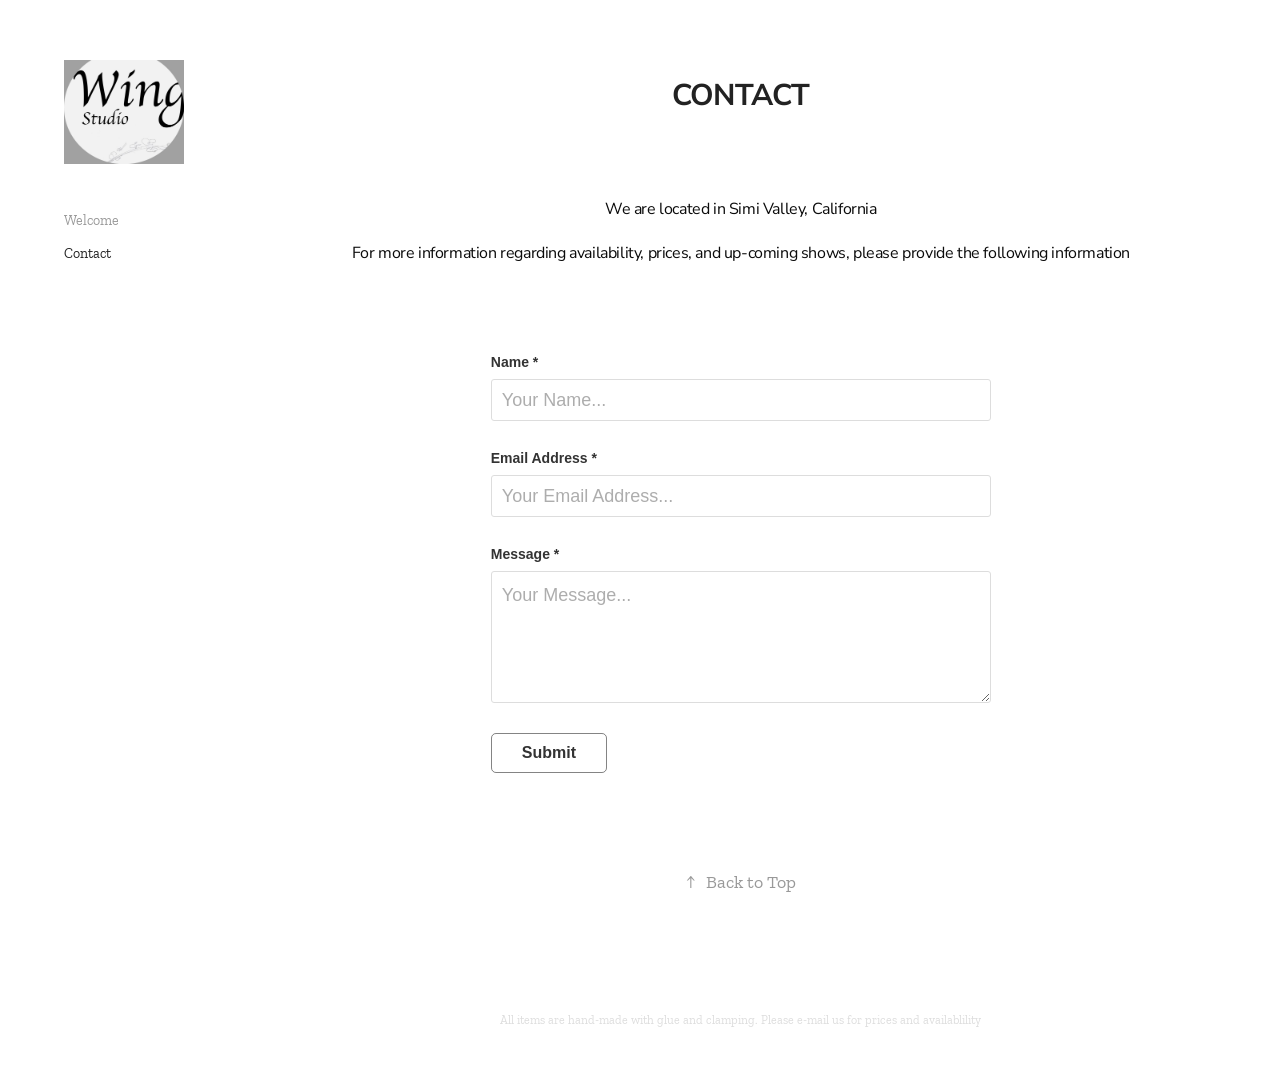
==== contact.html @ 96e05d86 "Rebuild wingstudio.net as a static site Two pages (index.html, contact.html) rebuilt from the Adobe " ====
<!DOCTYPE html>

<html lang="en">
<head>
<meta charset="utf-8"/>
<meta content="width=device-width, initial-scale=1" name="viewport"/>
<title>Warren Yip - Contact</title>
<meta content="Wing Studio — handmade wooden vases by design by Warren Yip, Simi Valley, California." name="description"/>
<link href="images/web/logo.jpg" rel="icon"/>
<link href="https://fonts.googleapis.com" rel="preconnect"/>
<link crossorigin="" href="https://fonts.gstatic.com" rel="preconnect"/>
<link href="https://fonts.googleapis.com/css2?family=Nunito+Sans:opsz,wght@6..12,400;6..12,700;6..12,800&amp;family=Zilla+Slab:wght@400;700&amp;display=swap" rel="stylesheet"/>
<link href="css/main.css" rel="stylesheet"/>
<link href="css/site-contact.css" rel="stylesheet"/>
<link href="css/extra.css" rel="stylesheet"/>
</head>
<body class="link-transition"> <div class="page-background-video page-background-video-with-panel">
</div>
<div class="js-responsive-nav">
<div class="responsive-nav has-social">
<div class="close-responsive-click-area js-close-responsive-nav">
<div class="close-responsive-button"></div>
</div>
<nav>
<div class="page-title">
<a href="index.html">Welcome</a>
</div>
<div class="page-title">
<a class="active" href="contact.html">Contact</a>
</div>
<div class="social pf-nav-social">
<ul>
</ul>
</div>
</nav>
</div>
</div>
<div class="site-wrap cfix js-site-wrap">
<div class="site-container">
<div class="site-content e2e-site-content">
<div class="sidebar-content">
<header class="site-header">
<div class="logo-wrap">
<div class="logo e2e-site-logo-text logo-image">
<a class="image-normal image-link" href="index.html">
<img alt="Wing Studio" src="images/web/logo.jpg"/>
</a>
</div>
</div>
<div class="hamburger-click-area js-hamburger">
<div class="hamburger">
<i></i>
<i></i>
<i></i>
</div>
</div>
</header>
<nav>
<div class="page-title">
<a href="index.html">Welcome</a>
</div>
<div class="page-title">
<a class="active" href="contact.html">Contact</a>
</div>
<div class="social pf-nav-social">
<ul>
</ul>
</div>
</nav>
</div>
<main>
<div class="page-container">
<section class="page standard-modules">
<header class="page-header content">
<h1 class="title preserve-whitespace">Contact</h1>
<p class="description"></p>
</header>
<div class="page-content js-page-content">
<div class="js-project-modules modules content" id="project-canvas">
<div id="project-modules">
<div class="project-module module text project-module-text align- js-project-module e2e-site-project-module-text">
<div class="rich-text js-text-editable module-text"><div><span class="texteditor-inline-color" style="color:#0b0b0b;">We are located in Simi Valley, California</span></div><div><span class="texteditor-inline-color" style="color:#0b0b0b;">For more information regarding availability, prices, and up-coming shows, please provide the following information</span></div></div>
</div>
<div class="project-module module form project-module-form js-project-module-form js-js-project-module" data-id="m62ae7520f0199bbf6e61e10134e551b293fd86d6367a4ac674d40">
<form action="https://api.web3forms.com/submit" class="contact-form e2e-site-contact-form" method="POST"><input name="access_key" type="hidden" value="PASTE-YOUR-WEB3FORMS-ACCESS-KEY-HERE"/><input name="subject" type="hidden" value="New message from wingstudio.net"/><input name="from_name" type="hidden" value="wingstudio.net contact form"/><input autocomplete="off" name="botcheck" style="display:none" tabindex="-1" type="checkbox"/>
<div class="form-input">
<label for="f-name">Name *</label>
<input id="f-name" name="name" placeholder="Your Name..." required="" type="text"/>
</div>
<div class="form-input">
<label for="f-email">Email Address *</label>
<input id="f-email" name="email" placeholder="Your Email Address..." required="" type="email"/>
</div>
<div class="form-input">
<label for="f-message">Message *</label>
<textarea id="f-message" name="message" placeholder="Your Message..." required=""></textarea>
</div>
<button class="submit-button" type="submit"><span class="js-submit-text submit-text preserve-whitespace">Submit</span></button>
<div class="form-error" role="alert"></div></form>
<div class="contact-form-sent">
    Thank you!
  </div>
</div>
</div>
</div>
</div>
</section>
<section class="back-to-top">
<a href="#"><span class="arrow">↑</span><span class="preserve-whitespace">Back to Top</span></a>
</section>
<a class="back-to-top-fixed js-back-to-top back-to-top-fixed-with-panel" href="#">
<svg class="icon icon-back-to-top" id="Layer_1" style="enable-background:new 0 0 26 26;" version="1.1" viewbox="0 0 26 26" x="0px" xml:space="preserve" xmlns="http://www.w3.org/2000/svg" xmlns:xlink="http://www.w3.org/1999/xlink" y="0px">
<g>
<path d="M13.8,1.3L21.6,9c0.1,0.1,0.1,0.3,0.2,0.4c0.1,0.1,0.1,0.3,0.1,0.4s0,0.3-0.1,0.4c-0.1,0.1-0.1,0.3-0.3,0.4
              c-0.1,0.1-0.2,0.2-0.4,0.3c-0.2,0.1-0.3,0.1-0.4,0.1c-0.1,0-0.3,0-0.4-0.1c-0.2-0.1-0.3-0.2-0.4-0.3L14.2,5l0,19.1
              c0,0.2-0.1,0.3-0.1,0.5c0,0.1-0.1,0.3-0.3,0.4c-0.1,0.1-0.2,0.2-0.4,0.3c-0.1,0.1-0.3,0.1-0.5,0.1c-0.1,0-0.3,0-0.4-0.1
              c-0.1-0.1-0.3-0.1-0.4-0.3c-0.1-0.1-0.2-0.2-0.3-0.4c-0.1-0.1-0.1-0.3-0.1-0.5l0-19.1l-5.7,5.7C6,10.8,5.8,10.9,5.7,11
              c-0.1,0.1-0.3,0.1-0.4,0.1c-0.2,0-0.3,0-0.4-0.1c-0.1-0.1-0.3-0.2-0.4-0.3c-0.1-0.1-0.1-0.2-0.2-0.4C4.1,10.2,4,10.1,4.1,9.9
              c0-0.1,0-0.3,0.1-0.4c0-0.1,0.1-0.3,0.3-0.4l7.7-7.8c0.1,0,0.2-0.1,0.2-0.1c0,0,0.1-0.1,0.2-0.1c0.1,0,0.2,0,0.2-0.1
              c0.1,0,0.1,0,0.2,0c0,0,0.1,0,0.2,0c0.1,0,0.2,0,0.2,0.1c0.1,0,0.1,0.1,0.2,0.1C13.7,1.2,13.8,1.2,13.8,1.3z"></path>
</g>
</svg>
</a>
</div>
<footer class="site-footer">
<div class="footer-text">
                  All items are hand-made with glue and clamping.  Please e-mail us for prices and availablility
                </div>
</footer>
</main>
</div>
</div>
</div>
<div class="js-lightbox-wrap offscreen" id="lightbox-wrap">
<div class="js-blocking" id="lightbox-blocking">
<span class="lightbox-spinner"></span>
</div>
<div class="js-lightbox-inner-wrap" id="lightbox-inner-wrap">
<div class="js-img-wrap" id="lightbox-img-wrap">
<div class="lightbox-extra control prev js-control js-prev">
<svg height="60" version="1.1" viewbox="0 0 60 60" width="60" x="0" xml:space="preserve" xmlns="http://www.w3.org/2000/svg" y="0">
<circle class="lightbox-icon-bg" cx="30" cy="30" r="30"></circle>
<path class="lightbox-icon-arrow" d="M36.8,36.4L30.3,30l6.5-6.4l-3.5-3.4l-10,9.8l10,9.8L36.8,36.4z"></path>
</svg>
</div>
<div class="lightbox-extra control next js-control js-next">
<svg height="60" version="1.1" viewbox="0 0 60 60" width="60" x="0" xml:space="preserve" xmlns="http://www.w3.org/2000/svg" y="0">
<circle class="lightbox-icon-bg" cx="30" cy="30" r="30"></circle>
<path class="lightbox-icon-arrow" d="M24.2,23.5l6.6,6.5l-6.6,6.5l3.6,3.5L37.8,30l-10.1-9.9L24.2,23.5z"></path>
</svg>
</div>
<div class="lightbox-extra control close js-control js-close">
<svg preserveaspectratio="xMidYMid meet" version="1.1" viewbox="0 0 100 100" x="0" xmlns="http://www.w3.org/2000/svg" y="0">
<circle class="lightbox-icon-bg" cx="50" cy="50" r="47.5"></circle>
<polygon class="lightbox-icon-close" points="64.5,39.8 60.2,35.5 50,45.7 39.8,35.5 35.5,39.8 45.7,50 35.5,60.2 39.8,64.5 50,54.3 60.2,64.5 64.5,60.2 54.3,50"></polygon>
</svg>
</div>
<div class="lightbox-contents js-contents"></div>
</div>
</div>
</div>
<script src="js/site.js"></script>
</body>
</html>
---- css/main.css ----
.disable-download img {
  pointer-events: none; }
@-webkit-keyframes rotate-forever {
  0% {
    -webkit-transform: rotate(0deg);
    -moz-transform: rotate(0deg);
    -ms-transform: rotate(0deg);
    -o-transform: rotate(0deg);
    transform: rotate(0deg); }
  100% {
    -webkit-transform: rotate(360deg);
    -moz-transform: rotate(360deg);
    -ms-transform: rotate(360deg);
    -o-transform: rotate(360deg);
    transform: rotate(360deg); } }

@-moz-keyframes rotate-forever {
  0% {
    -webkit-transform: rotate(0deg);
    -moz-transform: rotate(0deg);
    -ms-transform: rotate(0deg);
    -o-transform: rotate(0deg);
    transform: rotate(0deg); }
  100% {
    -webkit-transform: rotate(360deg);
    -moz-transform: rotate(360deg);
    -ms-transform: rotate(360deg);
    -o-transform: rotate(360deg);
    transform: rotate(360deg); } }

@keyframes rotate-forever {
  0% {
    -webkit-transform: rotate(0deg);
    -moz-transform: rotate(0deg);
    -ms-transform: rotate(0deg);
    -o-transform: rotate(0deg);
    transform: rotate(0deg); }
  100% {
    -webkit-transform: rotate(360deg);
    -moz-transform: rotate(360deg);
    -ms-transform: rotate(360deg);
    -o-transform: rotate(360deg);
    transform: rotate(360deg); } }

.lightbox-spinner {
  -webkit-animation-duration: 0.7s;
  -moz-animation-duration: 0.7s;
  animation-duration: 0.7s;
  -webkit-animation-iteration-count: infinite;
  -moz-animation-iteration-count: infinite;
  animation-iteration-count: infinite;
  -webkit-animation-name: rotate-forever;
  -moz-animation-name: rotate-forever;
  animation-name: rotate-forever;
  -webkit-animation-timing-function: linear;
  -moz-animation-timing-function: linear;
  animation-timing-function: linear;
  height: 30px;
  width: 30px;
  border: 4px solid #fff;
  border-right-color: transparent;
  border-radius: 50%;
  display: inline-block;
  opacity: 0.7; }
.link-transition a {
  transition: background 0.2s ease, color 0.2s ease; }
  .link-transition a svg {
    transition: fill 0.2s ease; }

.project-cover .details {
  transition: background 0.2s ease; }

.project-cover .title,
.project-cover .fields,
.project-cover .custom,
.project-cover .description,
.project-cover .date {
  transition: color 0.2s ease; }
html.lightbox-enabled,
html.lightbox-enabled body {
  overflow: hidden; }

html.lightbox-zoomed .lightbox-content {
  cursor: zoom-out;
  overflow: auto; }
  html.lightbox-zoomed .lightbox-content.zoomable-x {
    justify-content: flex-start; }
  html.lightbox-zoomed .lightbox-content.zoomable-y {
    align-items: baseline; }

html.lightbox-zoomed #lightbox-wrap img {
  max-width: inherit;
  max-height: inherit; }

html.lightbox-zoomed #lightbox-img-wrap .lightbox-extra {
  display: none; }

.lightbox-link,
.lightbox-content.zoomable {
  cursor: zoom-in; }

#lightbox-wrap .lightbox-contents {
  -moz-user-select: none;
  -webkit-user-select: none;
  -ms-user-select: none;
  user-select: none; }

.lightbox-content {
  align-items: center;
  display: flex;
  height: 100%;
  justify-content: center;
  opacity: 1;
  position: absolute;
  top: 0;
  transition: opacity .4s;
  width: 100vw; }

#lightbox-blocking {
  align-items: center;
  bottom: 0;
  display: flex;
  justify-content: center;
  left: 0;
  position: fixed;
  right: 0;
  top: 0;
  z-index: 1002; }
  #lightbox-blocking .lightbox-spinner {
    display: none; }

#lightbox-wrap {
  height: 100%;
  left: 0;
  position: fixed;
  top: 0;
  width: 100vw;
  z-index: 1001; }
  #lightbox-wrap .offscreen, #lightbox-wrap.offscreen {
    height: 0;
    overflow: hidden;
    visibility: hidden;
    -webkit-transform: translateX(-99999px);
    -ms-transform: translateX(-99999px);
    transform: translateX(-99999px);
    width: 0; }
  #lightbox-wrap.loading .lightbox-spinner {
    display: block; }
  #lightbox-wrap .hidden {
    opacity: 0; }
  #lightbox-wrap .lightbox-contents {
    display: inline-block;
    max-height: 100%;
    max-width: 100%; }
  #lightbox-wrap.single .next, #lightbox-wrap.single .next:hover,
  #lightbox-wrap.single .prev,
  #lightbox-wrap.single .prev:hover {
    display: none; }
  #lightbox-wrap.extras-hidden #lightbox-img-wrap .lightbox-extra {
    opacity: 0;
    transition: opacity 1s; }
  #lightbox-wrap img {
    max-height: 100vh;
    max-width: 100vw; }

#lightbox-inner-wrap {
  height: 100%;
  margin: auto;
  position: relative;
  z-index: 1003; }
  #lightbox-inner-wrap .control {
    cursor: pointer;
    position: absolute;
    z-index: 1003; }
  #lightbox-inner-wrap svg .lightbox-icon-bg {
    fill: #696969;
    opacity: .2; }
  #lightbox-inner-wrap svg:hover .lightbox-icon-bg {
    opacity: .4; }
  #lightbox-inner-wrap .next,
  #lightbox-inner-wrap .prev {
    height: 100vh;
    opacity: 0;
    top: 0;
    width: 30vw; }
    #lightbox-inner-wrap .next:hover,
    #lightbox-inner-wrap .prev:hover {
      opacity: 1; }
    #lightbox-inner-wrap .next.hidden,
    #lightbox-inner-wrap .prev.hidden {
      cursor: default; }
      #lightbox-inner-wrap .next.hidden svg,
      #lightbox-inner-wrap .prev.hidden svg {
        display: none; }
    #lightbox-inner-wrap .next svg,
    #lightbox-inner-wrap .prev svg {
      top: -webkit-calc(50% - 30px) ;
      top: calc(50% - 30px) ;
      position: absolute; }
      #lightbox-inner-wrap .next svg .lightbox-icon-arrow,
      #lightbox-inner-wrap .prev svg .lightbox-icon-arrow {
        fill: #FFFFFF; }
  #lightbox-inner-wrap .next {
    right: 0; }
    #lightbox-inner-wrap .next svg {
      right: 20px; }
  #lightbox-inner-wrap .prev {
    left: 0; }
    #lightbox-inner-wrap .prev svg {
      left: 20px; }
  #lightbox-inner-wrap .close {
    position: fixed;
    height: 40px;
    right: 20px;
    top: 20px;
    width: 40px; }
    #lightbox-inner-wrap .close:hover {
      cursor: pointer; }
    #lightbox-inner-wrap .close .lightbox-icon-bg {
      fill: #fff; }

@media (max-width: 1024px) {
  #lightbox-inner-wrap .close {
    right: 0;
    top: 0; }
    #lightbox-inner-wrap .close circle {
      display: none; }
  #lightbox-inner-wrap .next:hover,
  #lightbox-inner-wrap .prev:hover {
    opacity: 0; } }

@media (min-width: 1024px) {
  .lightbox-link.hover-icon-enabled {
    position: relative; }
    .lightbox-link.hover-icon-enabled:hover::after {
      background: rgba(105, 105, 105, 0.2) url([data-uri]) no-repeat center;
      background-size: 16px;
      border-radius: 50%;
      content: '';
      display: block;
      height: 36px;
      position: absolute;
      right: 10px;
      top: 10px;
      width: 36px;
      z-index: 1000; } }

@media all and (-ms-high-contrast: none) {
  .lightbox-link,
  .lightbox-content.zoomable {
    cursor: pointer; } }
.project-module-video {
  min-width: 210px !important; }

.project-module-video .embed-dimensions {
  min-width: 210px !important; }
@-webkit-keyframes fade-in {
  from {
    opacity: 0; }
  to {
    opacity: 1; } }

@-moz-keyframes fade-in {
  from {
    opacity: 0; }
  to {
    opacity: 1; } }

@keyframes fade-in {
  from {
    opacity: 0; }
  to {
    opacity: 1; } }

@-webkit-keyframes fade-out {
  from {
    opacity: 1; }
  to {
    opacity: 0; } }

@-moz-keyframes fade-out {
  from {
    opacity: 1; }
  to {
    opacity: 0; } }

@keyframes fade-out {
  from {
    opacity: 1; }
  to {
    opacity: 0; } }

.transition-enabled {
  opacity: 0; }

.transition-in {
  -webkit-animation: fade-in ease-in;
  animation: fade-in ease-in;
  -webkit-animation-duration: 0.25s;
  animation-duration: 0.25s;
  -webkit-animation-fill-mode: forwards;
  animation-fill-mode: forwards; }

.transition-out {
  opacity: 1;
  -webkit-animation: fade-out ease-out;
  animation: fade-out ease-out;
  -webkit-animation-duration: 0.25s;
  animation-duration: 0.25s;
  -webkit-animation-fill-mode: forwards;
  animation-fill-mode: forwards; }
---- css/site-contact.css ----
.logo-wrap:after, .site-content:after, .site-header:after {
  clear: both;
  content: "";
  display: table;
}

/*! normalize.css v3.0.1 | MIT License | git.io/normalize */
/**
 * 1. Set default font family to sans-serif.
 * 2. Prevent iOS text size adjust after orientation change, without disabling
 *    user zoom.
 */
html {
  font-family: sans-serif; /* 1 */
  -ms-text-size-adjust: 100%; /* 2 */
  -webkit-text-size-adjust: 100%; /* 2 */
}

/**
 * Remove default margin.
 */
body {
  margin: 0;
}

/* HTML5 display definitions
   ========================================================================== */
/**
 * Correct `block` display not defined for any HTML5 element in IE 8/9.
 * Correct `block` display not defined for `details` or `summary` in IE 10/11 and Firefox.
 * Correct `block` display not defined for `main` in IE 11.
 */
article,
aside,
details,
figcaption,
figure,
footer,
header,
hgroup,
main,
nav,
section,
summary {
  display: block;
}

/**
 * 1. Correct `inline-block` display not defined in IE 8/9.
 * 2. Normalize vertical alignment of `progress` in Chrome, Firefox, and Opera.
 */
audio,
canvas,
progress,
video {
  display: inline-block; /* 1 */
  vertical-align: baseline; /* 2 */
}

/**
 * Prevent modern browsers from displaying `audio` without controls.
 * Remove excess height in iOS 5 devices.
 */
audio:not([controls]) {
  display: none;
  height: 0;
}

/**
 * Address `[hidden]` styling not present in IE 8/9/10.
 * Hide the `template` element in IE 8/9/11, Safari, and Firefox < 22.
 */
[hidden],
template {
  display: none;
}

/* Links
   ========================================================================== */
/**
 * Remove the gray background color from active links in IE 10.
 */
a {
  background: transparent;
}

/**
 * Improve readability when focused and also mouse hovered in all browsers.
 */
a:active,
a:focus,
a:hover {
  outline: 0;
}

/* Text-level semantics
   ========================================================================== */
/**
 * Address styling not present in IE 8/9/10/11, Safari, and Chrome.
 */
abbr[title] {
  border-bottom: 1px dotted;
}

/**
 * Address style set to `bolder` in Firefox 4+, Safari, and Chrome.
 */
b,
strong {
  font-weight: bold;
}

/**
 * Address styling not present in Safari and Chrome.
 */
dfn {
  font-style: italic;
}

/**
 * Address variable `h1` font-size and margin within `section` and `article`
 * contexts in Firefox 4+, Safari, and Chrome.
 */
h1 {
  font-size: 2em;
  margin: 0.67em 0;
}

/**
 * Address styling not present in IE 8/9.
 */
mark {
  background: #ff0;
  color: #000;
}

/**
 * Address inconsistent and variable font size in all browsers.
 */
small {
  font-size: 80%;
}

/**
 * Prevent `sub` and `sup` affecting `line-height` in all browsers.
 */
sub,
sup {
  font-size: 75%;
  line-height: 0;
  position: relative;
  vertical-align: baseline;
}

sup {
  top: -0.5em;
}

sub {
  bottom: -0.25em;
}

/* Embedded content
   ========================================================================== */
/**
 * Remove border when inside `a` element in IE 8/9/10.
 */
img {
  border: 0;
}

/**
 * Correct overflow not hidden in IE 9/10/11.
 */
svg:not(:root) {
  overflow: hidden;
}

/* Grouping content
   ========================================================================== */
/**
 * Address margin not present in IE 8/9 and Safari.
 */
figure {
  margin: 1em 40px;
}

/**
 * Address differences between Firefox and other browsers.
 */
hr {
  -moz-box-sizing: content-box;
  box-sizing: content-box;
  height: 0;
}

/**
 * Contain overflow in all browsers.
 */
pre {
  overflow: auto;
}

/**
 * Address odd `em`-unit font size rendering in all browsers.
 */
code,
kbd,
pre,
samp {
  font-family: monospace, monospace;
  font-size: 1em;
}

/* Forms
   ========================================================================== */
/**
 * Known limitation: by default, Chrome and Safari on OS X allow very limited
 * styling of `select`, unless a `border` property is set.
 */
/**
 * 1. Correct color not being inherited.
 *    Known issue: affects color of disabled elements.
 * 2. Correct font properties not being inherited.
 * 3. Address margins set differently in Firefox 4+, Safari, and Chrome.
 */
button,
input,
optgroup,
select,
textarea {
  color: inherit; /* 1 */
  font: inherit; /* 2 */
  margin: 0; /* 3 */
}

/**
 * Address `overflow` set to `hidden` in IE 8/9/10/11.
 */
button {
  overflow: visible;
}

/**
 * Address inconsistent `text-transform` inheritance for `button` and `select`.
 * All other form control elements do not inherit `text-transform` values.
 * Correct `button` style inheritance in Firefox, IE 8/9/10/11, and Opera.
 * Correct `select` style inheritance in Firefox.
 */
button,
select {
  text-transform: none;
}

/**
 * 1. Avoid the WebKit bug in Android 4.0.* where (2) destroys native `audio`
 *    and `video` controls.
 * 2. Correct inability to style clickable `input` types in iOS.
 * 3. Improve usability and consistency of cursor style between image-type
 *    `input` and others.
 */
button,
html input[type=button],
input[type=reset],
input[type=submit] {
  -webkit-appearance: button; /* 2 */
  cursor: pointer; /* 3 */
}

/**
 * Re-set default cursor for disabled elements.
 */
button[disabled],
html input[disabled] {
  cursor: default;
}

/**
 * Remove inner padding and border in Firefox 4+.
 */
button::-moz-focus-inner,
input::-moz-focus-inner {
  border: 0;
  padding: 0;
}

/**
 * Address Firefox 4+ setting `line-height` on `input` using `!important` in
 * the UA stylesheet.
 */
input {
  line-height: normal;
}

/**
 * It's recommended that you don't attempt to style these elements.
 * Firefox's implementation doesn't respect box-sizing, padding, or width.
 *
 * 1. Address box sizing set to `content-box` in IE 8/9/10.
 * 2. Remove excess padding in IE 8/9/10.
 */
input[type=checkbox],
input[type=radio] {
  box-sizing: border-box; /* 1 */
  padding: 0; /* 2 */
}

/**
 * Fix the cursor style for Chrome's increment/decrement buttons. For certain
 * `font-size` values of the `input`, it causes the cursor style of the
 * decrement button to change from `default` to `text`.
 */
input[type=number]::-webkit-inner-spin-button,
input[type=number]::-webkit-outer-spin-button {
  height: auto;
}

/**
 * 1. Address `appearance` set to `searchfield` in Safari and Chrome.
 * 2. Address `box-sizing` set to `border-box` in Safari and Chrome
 *    (include `-moz` to future-proof).
 */
input[type=search] {
  -webkit-appearance: textfield; /* 1 */
  -moz-box-sizing: content-box;
  -webkit-box-sizing: content-box; /* 2 */
  box-sizing: content-box;
}

/**
 * Remove inner padding and search cancel button in Safari and Chrome on OS X.
 * Safari (but not Chrome) clips the cancel button when the search input has
 * padding (and `textfield` appearance).
 */
input[type=search]::-webkit-search-cancel-button,
input[type=search]::-webkit-search-decoration {
  -webkit-appearance: none;
}

/**
 * Define consistent border, margin, and padding.
 */
fieldset {
  border: 0;
  margin: 0;
  padding: 0;
}

/**
 * 1. Correct `color` not being inherited in IE 8/9/10/11.
 * 2. Remove padding so people aren't caught out if they zero out fieldsets.
 */
legend {
  border: 0; /* 1 */
  padding: 0; /* 2 */
}

/**
 * Remove default vertical scrollbar in IE 8/9/10/11.
 */
textarea {
  overflow: auto;
}

/**
 * Don't inherit the `font-weight` (applied by a rule above).
 * NOTE: the default cannot safely be changed in Chrome and Safari on OS X.
 */
optgroup {
  font-weight: bold;
}

/* Tables
   ========================================================================== */
/**
 * Remove most spacing between table cells.
 */
table {
  border-collapse: collapse;
  border-spacing: 0;
}

td,
th {
  padding: 0;
}

* {
  box-sizing: border-box;
}

html {
  -webkit-font-smoothing: antialiased;
  text-rendering: optimizeLegibility;
}

ul {
  margin: 0;
  padding: 0;
}
ul li {
  list-style-type: none;
}

img {
  vertical-align: top;
}

p {
  margin: 0;
}

a {
  text-decoration: none;
}

html,
body {
  min-height: 100%;
}

.italic {
  font-style: italic;
}

.underline {
  text-decoration: underline;
}

.strikethrough {
  text-decoration: line-through;
}

.bold {
  font-weight: bold;
}

.cfix:after {
  clear: both;
  content: " ";
  display: block;
  height: 0;
  line-height: 0;
  overflow: hidden;
  visibility: hidden;
}

html {
  /* stylelint-disable function-url-quotes */
  background-image: url("");
  /* stylelint-enable function-url-quotes */
  background-position: top left;
  background-repeat: no-repeat;
  background-size: contain;
}
html:before {
  background-color: #000;
  display: none;
  opacity: calc(30 * 0.01);
}
.site-container {
  float: none;
  margin-left: auto;
  margin-right: auto;
  max-width: 1400px;
}

html .page-background-video .video-wrap {
  left: 0;
  width: 100%;
}

.image-left .page-background-video .video-wrap {
  left: 50vw;
  width: 50vw;
}

.image-right .page-background-video .video-wrap {
  width: 50vw;
}

.example-site-footer {
  background: rgba(37, 38, 42, 0.94);
  bottom: 0;
  color: #fff;
  display: inline-block;
  font-family: "Helvetica Neue", sans-serif;
  font-size: 14px;
  left: 0;
  padding: 0 20px 0 0;
  position: fixed;
  width: 100%;
  z-index: 4;
}
.example-site-footer .icon {
  fill: #fff;
  float: left;
}
.example-site-footer .content-left,
.example-site-footer .content-right {
  height: 70px;
}
.example-site-footer .content-left {
  float: left;
}
.example-site-footer .content-right {
  float: right;
}

.example-footer-content {
  -webkit-transform: translateY(-50%);
  -moz-transform: translateY(-50%);
  -ms-transform: translateY(-50%);
  -o-transform: translateY(-50%);
  transform: translateY(-50%);
  display: inline-block;
  position: relative;
  top: 50%;
}

.example-footer-link {
  border-bottom: 1px solid #fff;
  color: #fff;
}
.example-footer-link:hover {
  border-bottom-width: 0;
}

@media (max-width: 932px) {
  .example-site-footer .desktop {
    display: none;
  }
  .example-site-footer .mobile {
    text-transform: capitalize;
  }
}
html {
  position: relative;
}
html:before {
  content: "";
  height: 100%;
  left: 0;
  position: fixed;
  top: 0;
  width: 100%;
}

.site-wrap,
.site-container {
  position: relative;
  width: 100%;
}

.site-wrap:before {
  content: "";
  height: 100%;
  left: 0;
  position: absolute;
  top: 0;
  width: 100%;
}

.site-header {
  position: relative;
}

.theme-container:before {
  content: "";
  height: 100%;
  left: 0;
  position: absolute;
  top: 0;
  width: 100%;
}

.responsive-nav {
  display: none;
  opacity: 0;
  visibility: hidden;
}

.project-cover .separator:last-child,
.project-header .fields .separator:last-child {
  display: none;
}

.preserve-whitespace {
  white-space: pre-wrap;
}

.preserve-whitespace--nowrap {
  white-space: pre;
}

.page-background-video .video-wrap {
  height: 100vh;
  left: 80px;
  overflow: hidden;
  position: fixed;
  top: 0;
  width: calc(100vw - 80px);
  z-index: -1;
}
.image-right .page-background-video .video-wrap {
  width: 50vw;
}
.image-left .page-background-video .video-wrap {
  left: 50%;
  width: 50vw;
}
.page-background-video .renditions-video {
  font-family: "object-fit: cover;";
  height: 100%;
  left: 0;
  object-fit: cover;
  position: relative;
  top: 0;
  width: 100%;
}

.page-background-video-with-panel .video-wrap {
  left: 260px;
  width: calc(100vw - 260px);
}
.image-right .page-background-video-with-panel .video-wrap {
  left: 260px;
  width: calc(50vw - 130px);
}
.image-left .page-background-video-with-panel .video-wrap {
  left: calc(50% + 130px);
  width: calc(50vw - 130px);
}
.image-right .page-background-video-with-panel .video-wrap {
  left: 0;
  width: 50vw;
}
.image-left .page-background-video-with-panel .video-wrap {
  left: 50%;
  width: 50vw;
}

.mp4-image {
  display: none !important;
  font-family: "object-fit: cover;";
  height: 100%;
  left: 0;
  object-fit: cover;
  position: relative;
  top: 0;
  width: 100%;
}

@supports (-webkit-overflow-scrolling: touch) {
  .video-wrap .renditions-video {
    display: none;
  }
  .video-wrap .mp4-image {
    display: block !important;
  }
}
.logo,
.logo-secondary {
  clear: both;
  word-wrap: break-word;
}
.logo img,
.logo-secondary img {
  max-width: 100%;
}
.logo a,
.logo-secondary a {
  color: inherit;
}
.logo .image-link,
.logo-secondary .image-link {
  display: inline-block;
  max-width: 100%;
}
.logo .image-rollover,
.logo .image-scroll,
.logo-secondary .image-rollover,
.logo-secondary .image-scroll {
  display: none;
}
.logo.logo-text,
.logo-secondary.logo-text {
  width: 100%;
}
.logo.has-rollover.hoverable:hover .image-link,
.logo-secondary.has-rollover.hoverable:hover .image-link {
  display: none;
}
.logo.has-rollover.hoverable:hover .image-link.image-rollover,
.logo-secondary.has-rollover.hoverable:hover .image-link.image-rollover {
  display: block;
}
.on-scroll .logo.has-scroll .image-normal,
.on-scroll .logo.has-scroll .image-rollover,
.on-scroll .logo-secondary.has-scroll .image-normal,
.on-scroll .logo-secondary.has-scroll .image-rollover {
  display: none !important;
}
.on-scroll .logo.has-scroll .image-scroll,
.on-scroll .logo-secondary.has-scroll .image-scroll {
  display: inline-block;
}

.logo-image,
.logo-secondary-image {
  width: 100%;
}

.social {
  font-size: 0;
}
.social li {
  display: inline-block;
}
.social li:first-child {
  padding-left: 0 !important;
}
.social li:last-child {
  padding-right: 0 !important;
}
.social li svg {
  vertical-align: middle;
}
.social a {
  display: block;
  text-align: center;
}

.masthead {
  overflow: hidden;
  position: relative;
}
.masthead .video-wrap {
  height: 100%;
  left: 0;
  overflow: hidden;
  position: absolute;
  top: 0;
  width: 100%;
}
.masthead video {
  font-family: "object-fit: cover;";
  height: 100%;
  left: 0;
  object-fit: cover;
  top: 0;
  width: 100%;
}
.masthead:after {
  content: "";
  height: 100%;
  left: 0;
  position: absolute;
  top: 0;
  width: 100%;
}
.masthead h1,
.masthead p {
  width: 100%;
  word-wrap: break-word;
}

.masthead,
.masthead-placeholder {
  width: 100%;
}

.masthead-placeholder {
  opacity: 0;
  position: relative !important;
  z-index: -1;
}

.masthead-contents,
.masthead-text {
  width: 100%;
}

.masthead-contents {
  height: 100%;
  top: 0;
  z-index: 1;
}

.masthead,
.masthead-contents {
  display: -webkit-box;
  display: -moz-box;
  display: box;
  display: -webkit-flex;
  display: -moz-flex;
  display: -ms-flexbox;
  display: flex;
  -webkit-box-align: center;
  -moz-box-align: center;
  box-align: center;
  -webkit-align-items: center;
  -moz-align-items: center;
  -ms-align-items: center;
  -o-align-items: center;
  align-items: center;
  -ms-flex-align: center;
}

.masthead-arrow-container {
  cursor: pointer;
  height: 40px;
  width: 60px;
}

.masthead-arrow {
  -webkit-transform: rotate(45deg) translateY(-15px) translateX(5px);
  -moz-transform: rotate(45deg) translateY(-15px) translateX(5px);
  -ms-transform: rotate(45deg) translateY(-15px) translateX(5px);
  -o-transform: rotate(45deg) translateY(-15px) translateX(5px);
  transform: rotate(45deg) translateY(-15px) translateX(5px);
  border-bottom: 1px solid transparent;
  border-right: 1px solid transparent;
  bottom: 5px;
  height: 30px;
  position: absolute;
  width: 30px;
}

.masthead-button {
  cursor: pointer;
  display: inline-block;
  vertical-align: middle;
}
.masthead-button + .masthead-button-spacer + .masthead-button {
  margin-left: 17px;
}

.masthead-button-spacer {
  display: none;
}

@media (max-width: 540px) {
  .masthead-button + .masthead-button-spacer {
    display: block;
    height: 17px;
  }
  .masthead-button + .masthead-button-spacer + .masthead-button {
    margin-left: 0;
  }
}
.site-footer {
  clear: both;
  display: block;
}

.cookie-banner {
  bottom: 0;
  display: none;
  position: fixed;
  text-align: center;
  z-index: 99999;
}
.cookie-banner.show {
  display: block;
}
.cookie-banner p {
  font-size: 18px;
  line-height: 1.222;
  margin: 24px;
  max-width: calc(100% - 84px);
}
@media (max-width: 932px) {
  .cookie-banner p {
    font-size: 16px;
  }
}
.cookie-banner a {
  color: inherit;
  margin-left: 10px;
  text-decoration: underline;
}
.cookie-banner .close-btn {
  position: absolute;
  right: 20px;
  top: 50%;
  transform: translateY(-50%);
  width: 16px;
}

.site-content {
  margin-left: 5%;
  margin-right: 5%;
  width: 90%;
}

.sidebar-content,
main {
  float: left;
}

main {
  width: 77.5%;
}

.sidebar-content {
  margin-right: 1%;
  width: 19%;
}

.logo-wrap {
  max-width: 100%;
  float: left;
  padding-bottom: 20px;
  padding-top: 60px;
  width: 100%;
}

.logo-text {
  float: left;
  text-align: left;
}

.logo-image {
  max-width: 120px;
  float: left;
  text-align: left;
}

.logo-secondary-text {
  float: left;
  text-align: left;
}

.logo-secondary-image {
  max-width: 100%;
  margin-left: auto;
  margin-right: auto;
  text-align: center;
}

.logo {
  font-family:'Zilla Slab', Georgia, serif;
  font-size: 24px;
  font-style: normal;
  font-weight: 400;
  line-height: 28px;
  padding-bottom: 0px;
  padding-left: 0%;
  padding-right: 0%;
  padding-top: 0px;
  text-transform: none;
}
.logo,
.logo a {
  color: #222222;
}
.logo a:hover {
  color: #222222;
  font-style: normal;
  font-weight: 400;
  text-transform: none;
}

.logo-secondary {
  font-family:'Zilla Slab', Georgia, serif;
  font-size: 14px;
  font-style: normal;
  font-weight: 400;
  line-height: 14px;
  padding-bottom: 0px;
  padding-left: 0%;
  padding-right: 0%;
  padding-top: 20px;
  text-transform: none;
}
.logo-secondary,
.logo-secondary a {
  color: #222222;
}
.logo-secondary a:hover {
  color: #222222;
  font-style: normal;
  font-weight: 400;
  text-transform: none;
}

nav {
  float: left;
  max-width: 100%;
  padding-bottom: 0px;
  padding-top: 27px;
  width: 100%;
}
nav .gallery-title a {
  color: #222222;
  font-family:'Nunito Sans', 'Helvetica Neue', Arial, sans-serif;
  font-size: 11px;
  font-style: normal;
  font-weight: 700;
  line-height: 13px;
  text-transform: uppercase;
}
nav .gallery-title a:hover {
  color: #999999;
  font-style: normal;
  font-weight: 700;
  text-transform: uppercase;
}
nav .gallery-title a.active {
  color: #999999;
  font-style: normal;
  font-weight: 700;
  text-transform: uppercase;
}
nav .project-title a {
  color: #999999;
  font-family:'Zilla Slab', Georgia, serif;
  font-size: 14px;
  font-style: normal;
  font-weight: 400;
  line-height: 18px;
  text-transform: none;
}
nav .project-title a:hover {
  color: #222222;
  font-style: normal;
  font-weight: 400;
  text-transform: none;
}
nav .project-title a.active {
  color: #222222;
  font-style: normal;
  font-weight: 400;
  text-transform: none;
}
nav .page-title a {
  color: #999999;
  font-family:'Zilla Slab', Georgia, serif;
  font-size: 14px;
  font-style: normal;
  font-weight: 400;
  line-height: 18px;
  text-transform: none;
}
nav .page-title a:hover {
  color: #222222;
  font-style: normal;
  font-weight: 400;
  text-transform: none;
}
nav .page-title a.active {
  color: #222222;
  font-style: normal;
  font-weight: 400;
  text-transform: none;
}
nav .link-title a {
  color: #999999;
  font-family:'Zilla Slab', Georgia, serif;
  font-size: 14px;
  font-style: normal;
  font-weight: 400;
  line-height: 18px;
  text-transform: none;
}
nav .link-title a:hover {
  color: #222222;
  font-style: normal;
  font-weight: 400;
  text-transform: none;
}

nav .group {
  padding-bottom: 31px;
  padding-top: 0px;
}
nav .gallery-title {
  padding-bottom: 20px;
  padding-top: 0px;
  text-align: left;
}
nav .project-title {
  padding-bottom: 10px;
  padding-top: 0px;
  text-align: left;
}
nav .page-title {
  padding-bottom: 14px;
  padding-top: 0px;
  text-align: left;
}
nav .link-title {
  padding-bottom: 30px;
  padding-top: 0px;
  text-align: left;
}

.pf-nav-social {
  text-align: left;
}
.pf-nav-social li {
  padding-top: 0px;
  padding-bottom: 15px;
  padding-left: 0px;
  padding-right: 15px;
}
.pf-nav-social a:hover svg {
  fill: #222222;
  opacity: 1;
}
.pf-nav-social svg {
  fill: #999999;
  height: 30px;
  opacity: 1;
  width: 30px;
}
@media (max-width: 932px) {
  .pf-nav-social li {
    padding-top: 0px;
    padding-bottom: 12px;
    padding-left: 0px;
    padding-right: 12px;
  }
}
@media (max-width: 540px) {
  .pf-nav-social li {
    padding-top: 0px;
    padding-bottom: 10px;
    padding-left: 0px;
    padding-right: 10px;
  }
}

.pf-footer-social {
  text-align: center;
}
.pf-footer-social li {
  padding-top: 0px;
  padding-bottom: 30px;
  padding-left: 0px;
  padding-right: 15px;
}
.pf-footer-social a:hover svg {
  fill: #222222;
  opacity: 1;
}
.pf-footer-social svg {
  fill: #999999;
  height: 30px;
  opacity: 1;
  width: 30px;
}
@media (max-width: 932px) {
  .pf-footer-social li {
    padding-top: 0px;
    padding-bottom: 24px;
    padding-left: 0px;
    padding-right: 12px;
  }
}
@media (max-width: 540px) {
  .pf-footer-social li {
    padding-top: 0px;
    padding-bottom: 20px;
    padding-left: 0px;
    padding-right: 10px;
  }
}

.masthead-social {
  text-align: center;
}
.masthead-social li {
  padding-top: 40px;
  padding-bottom: 15px;
  padding-left: 0px;
  padding-right: 15px;
}
.masthead-social a:hover svg {
  fill: #ffffff;
  opacity: 1;
}
.masthead-social svg {
  fill: #ffffff;
  height: 30px;
  opacity: 1;
  width: 30px;
}
@media (max-width: 932px) {
  .masthead-social li {
    padding-top: 32px;
    padding-bottom: 12px;
    padding-left: 0px;
    padding-right: 12px;
  }
}
@media (max-width: 540px) {
  .masthead-social li {
    padding-top: 26px;
    padding-bottom: 10px;
    padding-left: 0px;
    padding-right: 10px;
  }
}

.masthead {
  background-color: #eeeeee;
  -webkit-box-pack: center;
  -moz-box-pack: center;
  box-pack: center;
  -webkit-justify-content: center;
  -moz-justify-content: center;
  -ms-justify-content: center;
  -o-justify-content: center;
  justify-content: center;
  -ms-flex-pack: center;
  height: 100vh;
  margin-bottom: 0px;
  padding-left: 0%;
  padding-right: 0%;
}
.masthead:after {
  display: none;
}
.masthead h1 {
  color: #ffffff;
  font-family: arial;
  font-size: 80px;
  font-style: normal;
  font-weight: bold;
  line-height: 80px;
  margin-bottom: 40px;
  margin-top: 0px;
  text-align: center;
  text-transform: none;
}
.masthead p {
  color: #ffffff;
  font-family: arial;
  font-size: 24px;
  font-style: normal;
  font-weight: normal;
  line-height: 28px;
  margin-bottom: 0px;
  margin-top: 0px;
  text-align: center;
  text-transform: none;
}

.masthead-contents {
  max-width: 800px;
}

.masthead-buttons {
  padding-top: 30px;
  text-align: center;
}

.masthead-button-1 {
  border: 1px solid rgba(255, 255, 255, 0.6);
  border-radius: 5px;
  color: #ffffff;
  font-family: arial;
  font-size: 12px;
  font-style: normal;
  font-weight: bold;
  height: 40px;
  line-height: 40px;
  padding-left: 30px;
  padding-right: 30px;
  text-transform: uppercase;
}
.masthead-button-1:hover {
  border: 1px solid rgba(255, 255, 255, 0.3);
  color: #ffffff;
  font-style: normal;
  font-weight: bold;
  text-transform: uppercase;
}

@media (max-width: 932px) {
  .masthead {
    margin-bottom: 0px;
    padding-left: 0;
    padding-right: 0;
  }
  .masthead h1 {
    font-size: 34px;
    line-height: 34px;
    margin-bottom: 20px;
    margin-top: 0px;
  }
  .masthead p {
    font-size: 15px;
    line-height: 18px;
    margin-bottom: 0px;
    margin-top: 0px;
  }
  .masthead-buttons {
    padding-top: 18px;
  }
  .masthead-button-1 {
    font-size: 12px;
    height: 38px;
    line-height: 38px;
  }
}
@media (max-width: 540px) {
  .masthead {
    margin-bottom: 0px;
  }
  .masthead h1 {
    font-size: 29px;
    line-height: 29px;
    margin-bottom: 18px;
    margin-top: 0px;
  }
  .masthead p {
    font-size: 14px;
    line-height: 20px;
    margin-bottom: 0px;
    margin-top: 0px;
  }
  .masthead-buttons {
    padding-top: 16px;
  }
  .masthead-button-1 {
    font-size: 12px;
    height: 35px;
    line-height: 35px;
  }
}
.site-footer {
  font-family:'Zilla Slab', Georgia, serif;
  font-size: 12px;
  font-style: normal;
  font-weight: 400;
  line-height: 16px;
  padding-bottom: 60px;
  padding-left: 0px;
  padding-right: 0px;
  padding-top: 60px;
  text-align: center;
  text-transform: none;
  width: 100%;
}
.site-footer,
.site-footer a {
  color: #dddddd;
}

@media (max-width: 932px) {
  .site-footer {
    font-size: 12px;
    line-height: 16px;
    padding-bottom: 28px;
    padding-top: 28px;
  }
}
@media (max-width: 540px) {
  .site-footer {
    font-size: 12px;
    line-height: 16px;
    padding-bottom: 25px;
    padding-top: 25px;
  }
}
.cookie-banner {
  font-family:'Zilla Slab', Georgia, serif;
  width: 100%;
}
.cookie-banner .close-btn {
  cursor: pointer;
}

.lightbox-content {
  height: 100%;
}
.lightbox-content .grid__image-caption {
  font-family:'Zilla Slab', Georgia, serif;
}

#lightbox-wrap,
#lightbox-inner-wrap {
  height: 100%;
}

.grid__image-caption,
.grid__image-caption-lightbox {
  font-family:'Zilla Slab', Georgia, serif;
}

.hamburger-click-area {
  -webkit-transform: translateY(-50%);
  -moz-transform: translateY(-50%);
  -ms-transform: translateY(-50%);
  -o-transform: translateY(-50%);
  transform: translateY(-50%);
  cursor: pointer;
  display: none;
  padding: 30px 5%;
  position: absolute;
  right: -5%;
  -webkit-tap-highlight-color: transparent;
  top: 50%;
}

.hamburger {
  position: relative;
  width: 24px;
}
.hamburger i {
  display: block;
  height: 2px;
  margin-bottom: 4px;
}
.hamburger i:last-child {
  margin-bottom: 0;
}

@media (max-width: 932px) {
  nav {
    display: none;
    padding: 0;
    width: 100%;
  }
  .site-header {
    padding: 40px 0;
  }
  .logo-wrap {
    max-width: 100%;
    padding: 0;
    width: 100%;
  }
  .logo {
    max-width: 100%;
    padding: 0 39px 0 0;
  }
  .logo-image {
    margin-bottom: -5px;
    margin-top: -5px;
  }
  .logo-image img {
    max-height: 60px;
  }
  .logo-text {
    /* stylelint-disable length-zero-no-unit */
  }
  .logo-secondary {
    display: none;
  }
  .close-responsive-button {
    top: 40px;
  }
  .hamburger-click-area {
    display: block;
  }
  .hamburger i {
    background-color: #000000;
  }
  main,
  .site-container {
    width: 100%;
  }
  .site-content {
    margin: 0;
    padding: 0 5%;
    width: 100%;
  }
  .responsive-nav {
    background-color: #fff;
    bottom: 0;
    display: flex;
    height: 100%;
    left: 0;
    overflow: auto;
    -webkit-overflow-scrolling: touch;
    padding: 50px 5% 0;
    position: fixed;
    right: 0;
    text-align: center;
    top: 0;
    transition: visibility 0s ease 0.2s, opacity 0.2s ease 0s;
    z-index: 99999;
  }
  .responsive-nav nav {
    float: none;
    margin: auto;
    max-width: 100%;
    width: 100%;
  }
  .responsive-nav.has-social nav {
    padding-bottom: 80px;
  }
  .responsive-nav .nav-container {
    width: 100%;
  }
  .responsive-nav .page-title,
  .responsive-nav .project-title,
  .responsive-nav .link-title,
  .responsive-nav .gallery-title {
    display: block;
    text-align: center;
  }
  .responsive-nav .page-title a,
  .responsive-nav .project-title a,
  .responsive-nav .link-title a,
  .responsive-nav .gallery-title a {
    font-size: 22px;
    line-height: 32px;
  }
  .responsive-nav .page-title,
  .responsive-nav .project-title,
  .responsive-nav .link-title,
  .responsive-nav .gallery-title {
    padding: 0 0 30px;
  }
  .responsive-nav .group {
    padding: 0;
  }
  .responsive-nav .social {
    text-align: center;
    width: 100%;
    background-color: #fff;
    border-top: 1px solid rgba(0, 0, 0, 0.08);
    bottom: 0;
    left: 0;
    margin: 0;
    min-height: 80px;
    overflow-x: auto;
    overflow-y: hidden;
    padding: 5%;
    position: fixed;
  }
  .responsive-nav .social ul {
    white-space: nowrap;
  }
  .responsive-nav .social svg {
    width: 42px;
  }
  .responsive-nav .social li {
    display: inline-block;
    float: none !important;
    padding: 0 20px 0 0;
  }
  .responsive-nav .social li:last-child {
    padding-right: 0;
  }
  .close-responsive-click-area {
    cursor: pointer;
    padding: 50px 6%;
    position: fixed;
    right: 0;
    -webkit-tap-highlight-color: transparent;
    top: 0;
  }
  .close-responsive-button {
    height: 20px;
    position: fixed;
    right: 5%;
    width: 20px;
  }
  .close-responsive-button:before, .close-responsive-button:after {
    background-color: #000000;
    content: "";
    display: block;
    height: 20px;
    left: 50%;
    position: absolute;
    width: 2px;
  }
  .close-responsive-button:before {
    -webkit-transform: rotate(45deg);
    -moz-transform: rotate(45deg);
    -ms-transform: rotate(45deg);
    -o-transform: rotate(45deg);
    transform: rotate(45deg);
  }
  .close-responsive-button:after {
    -webkit-transform: rotate(-45deg);
    -moz-transform: rotate(-45deg);
    -ms-transform: rotate(-45deg);
    -o-transform: rotate(-45deg);
    transform: rotate(-45deg);
  }
  .show-responsive-nav {
    overflow: hidden;
  }
  .show-responsive-nav .responsive-nav {
    opacity: 1;
    transition: visibility 0s ease 0s, opacity 0.2s ease 0s;
    visibility: visible;
  }
  .show-responsive-nav .responsive-nav nav {
    display: block;
  }
  .show-responsive-nav .site-header,
  .show-responsive-nav .site-container {
    display: none;
  }
  .site-footer {
    padding-left: 0;
    padding-right: 0;
    width: 100%;
  }
}
@media (max-width: 540px) {
  .close-responsive-click-area {
    padding: 40px 10%;
  }
  .close-responsive-button {
    top: 30px;
  }
  .site-header {
    padding-bottom: 30px;
    padding-top: 30px;
  }
  .logo {
    /* stylelint-disable length-zero-no-unit */
    /* stylelint-enable length-zero-no-unit */
    font-size: 22px;
    line-height: 22px;
  }
}
@media (max-width: 932px) {
  .sidebar-content {
    float: none;
    margin-right: 0;
    width: auto;
  }
  main {
    padding-top: 0;
  }
}
/* stylelint-disable block-no-empty */
/* stylelint-enable block-no-empty */
.other-projects .project-cover .details-inner:after, .project-module:after, .page-content:after, .other-projects .title-wrapper:after, .other-projects:after {
  clear: both;
  content: "";
  display: table;
}

.back-to-top .arrow {
  margin-right: 10px;
}

.back-to-top-fixed {
  position: fixed;
  z-index: 3;
}

.icon-back-to-top {
  -webkit-transform: translateX(-50%) translateY(-50%);
  -moz-transform: translateX(-50%) translateY(-50%);
  -ms-transform: translateX(-50%) translateY(-50%);
  -o-transform: translateX(-50%) translateY(-50%);
  transform: translateX(-50%) translateY(-50%);
  display: block;
  left: 50%;
  position: absolute;
  top: 50%;
}

.project-module-button {
  margin: 0 auto;
}

.button-container {
  margin: 0 auto;
  text-align: center;
}

.button-module {
  align-items: center;
  cursor: pointer;
  display: inline-flex;
  margin: 0 auto;
  max-width: 100%;
  overflow: hidden;
  white-space: nowrap;
  word-break: keep-all;
}
.button-module::before, .button-module::after {
  content: "";
  display: block;
}

.other-projects {
  width: 100%;
}
.other-projects .title-wrapper {
  display: block;
  width: 100%;
}
.other-projects .project-cover {
  clear: none;
  float: left;
  position: relative;
}
.other-projects .project-cover .editable-button {
  display: none;
}

.other-projects-title {
  display: inline-block;
}

.page-header .title,
.page-header .description,
.page-header .date,
.page-header .custom1,
.page-header .custom2 {
  margin: 0 auto;
}
.page-header .description {
  white-space: pre-line;
  word-wrap: break-word;
}

.page img,
.page object {
  display: block;
  margin: 0 auto;
  max-width: 100%;
}

.page-content {
  clear: both;
}

.page-container {
  width: 100%;
}

.modules span.texteditor-inline-color a {
  color: inherit;
}
.modules span.texteditor-inline-color a:hover {
  color: inherit;
  filter: brightness(70%) saturate(120%) hue-rotate(5deg);
}
.modules .texteditor-inline-fontfamily a {
  font-family: inherit;
}
.modules .texteditor-inline-fontsize a {
  font-size: inherit;
}

.splash {
  display: flex;
  margin: 0 auto;
  min-height: 100vh;
  padding: 0;
  position: relative;
  width: 100%;
}
.splash img,
.splash object {
  display: block;
  margin: 0 auto;
  max-width: 100%;
}
.splash section {
  position: relative;
}
.splash .splash-image {
  background-position: center center;
  background-repeat: no-repeat;
  background-size: cover;
  height: 100vh;
  overflow: hidden;
  position: relative;
  width: 100%;
}
.splash .splash-image video {
  font-family: "object-fit: cover;";
  height: 100vh;
  object-fit: cover;
  object-position: center;
  position: absolute;
  width: 100vw;
  z-index: -1;
}
.splash.image-left .splash-image video, .splash.image-right .splash-image video {
  width: 50vw;
}
.splash .splash-image-wrap {
  height: 100%;
  position: fixed;
  top: 0;
}
.splash.image-right .splash-image-wrap {
  right: 0;
}

.centered {
  align-items: flex-start;
  justify-content: center;
  padding: 20px;
}

.centered .outer-wrap,
.image-right .outer-wrap,
.image-left .outer-wrap {
  align-items: center;
  display: flex;
  justify-content: center;
  overflow: visible;
  width: 100%;
}
.centered .outer-wrap .background-edit-target,
.image-right .outer-wrap .background-edit-target,
.image-left .outer-wrap .background-edit-target {
  display: block;
  height: 104%;
  left: -1%;
  min-height: 95vh;
  padding: 20px 0;
  position: absolute;
  top: 50%;
  transform: translateY(-50%);
  width: 102%;
  z-index: 0;
}

.image-left .outer-wrap {
  margin-left: 50%;
}

.centered-content-wrap {
  padding: 0 20px;
  position: relative;
  width: 100%;
}

@media (max-width: 980px) {
  .image-left .outer-wrap {
    margin-left: 0;
  }
  .outer-wrap {
    width: 100% !important;
  }
  .splash .splash-image video,
  .splash .splash-image .mp4-image {
    height: 50vh;
    left: 50%;
    min-width: 100vw;
    top: 0;
    transform: translateX(-50%);
    width: 100vw;
  }
  .splash.image-left .page-background-video .video-wrap,
  .splash.image-right .page-background-video .video-wrap {
    height: 100vh;
    left: 0;
    top: 0;
    transform: none;
    width: 100vw;
  }
}
.image-right {
  justify-content: stretch;
}

@media (max-width: 980px) {
  .image-right,
  .image-left {
    display: block;
  }
  .image-right:before,
  .image-left:before {
    content: "";
    display: block;
    padding-bottom: 50vh;
    position: relative;
  }
  .image-right .splash-image,
  .image-left .splash-image {
    height: 50vh;
  }
  .image-right .splash-image-wrap,
  .image-left .splash-image-wrap {
    height: auto;
    left: 0;
    position: absolute;
    top: 0;
    width: 100%;
  }
}
.project-module {
  clear: both;
  word-break: break-word;
}

.modules .media_collection {
  margin-left: auto;
  margin-right: auto;
}

.media-is-processing {
  display: none;
}

.grid--main {
  display: flex;
  flex-wrap: wrap;
  overflow: hidden;
  visibility: hidden;
}

/* added via JS by flexbox-sizer*/
.grid--ready {
  visibility: visible;
}

.grid__caption-text {
  color: #fff;
  font-size: 14px;
  font-weight: normal;
  left: 0;
  margin: 0;
  overflow: hidden;
  padding: 10px 5px 8px;
  text-align: center;
  text-overflow: ellipsis;
  white-space: nowrap;
}

.grid__image-caption {
  background: linear-gradient(rgba(0, 0, 0, 0), rgba(0, 0, 0, 0.4) 20px, rgba(0, 0, 0, 0.5));
  bottom: 0;
  left: 0;
  margin: 0;
  opacity: 0;
  padding: 15px 15px 10px;
  position: absolute;
  text-align: center;
  transition: opacity 150ms ease-in-out;
  width: 100%;
}

.grid__image-caption-lightbox {
  background: linear-gradient(rgba(0, 0, 0, 0), rgba(0, 0, 0, 0.4) 25px, rgba(0, 0, 0, 0.5));
  bottom: 0;
  left: 0;
  margin: 0;
  padding: 20px 5px 15px;
  position: absolute;
  text-align: center;
  width: 100%;
}

.grid__caption-text {
  color: #fff;
  font-size: 14px;
  font-weight: normal;
  line-height: 17px;
  margin: 0;
  overflow: hidden;
  padding: 0;
  position: relative;
  text-overflow: ellipsis;
  top: 15px;
  transition: top 150ms 50ms ease-out;
  white-space: nowrap;
}

.lightbox-enabled .grid__caption-text {
  font-size: 14px;
  line-height: 17px;
  margin: 0 auto;
  max-width: 600px;
  overflow: visible;
  top: 0;
  transition: none;
  white-space: normal;
}

.grid__image-wrapper {
  position: relative;
}

.grid__item-container {
  box-sizing: content-box !important;
  display: inline-block;
  position: relative;
}
.grid__item-container .stock__buy-button {
  visibility: hidden;
}
.grid__item-container.hoverable:hover .stock__buy-button {
  visibility: visible;
}
.grid__item-container.hoverable:hover .grid__caption-text {
  top: 0;
  transition: top 150ms 50ms ease-out;
}
.grid__item-container.hoverable:hover .grid__image-caption {
  opacity: 1;
  transition: opacity 150ms ease-in-out;
}

.grid__item-filler {
  background: rgba(0, 0, 0, 0.03);
  display: block;
}
.image-loaded ~ .grid__item-filler {
  background: transparent;
}

.grid__item-image {
  height: 100%;
  position: absolute;
  top: 0;
  vertical-align: bottom;
  width: 100%;
}

/* added via JS by flexbox-sizer*/
.grid__item-spacer {
  flex-grow: 90000000000;
}

.modules .form {
  clear: both;
  margin-left: auto;
  margin-right: auto;
}
.modules .form label {
  display: block;
}
.modules .form input,
.modules .form textarea,
.modules .form .submit-button {
  border-style: solid;
  border-width: 1px;
  outline: none;
}
.modules .form input,
.modules .form textarea {
  -webkit-appearance: none;
  border-radius: 3px;
  padding-right: 10px;
  width: 100%;
}
.modules .form .error input,
.modules .form .error textarea {
  border-color: #c00 !important;
}
.modules .form input {
  height: 42px;
  line-height: 42px;
}
.modules .form textarea {
  display: block;
  height: 132px;
  padding-bottom: 13px;
  padding-top: 13px;
}
.modules .form textarea::-webkit-input-placeholder {
  overflow: hidden;
  white-space: nowrap;
}
.modules .form textarea::-ms-input-placeholder {
  overflow: hidden;
  white-space: nowrap;
}
.modules .form textarea::-moz-input-placeholder {
  overflow: hidden;
  white-space: nowrap;
}
.modules .form .submit-button {
  cursor: pointer;
  display: inline-block;
  overflow: hidden;
  position: relative;
  user-select: none;
  width: auto;
}
.modules .form .contact-form-sent {
  display: none;
}
.modules .form .form-error {
  color: #c00;
  font-size: 12px;
  line-height: 12px;
  padding-top: 5px;
}
.modules .form .submit-text.processing {
  opacity: 0;
}
.modules .form.sent .contact-form {
  display: none;
}
.modules .form.sent .contact-form-sent {
  display: block;
}

.stock__buy-button {
  align-items: center;
  background-color: rgba(0, 0, 0, 0.6);
  border-radius: 4px;
  bottom: 0;
  color: #fff;
  display: flex;
  font: bold 13px sans-serif;
  height: 29px;
  margin: 6px;
  max-width: calc(100% - 12px);
  padding: 0 10px;
  position: absolute;
  right: 0;
}
.stock__buy-button .stock__text {
  overflow: hidden;
  text-overflow: ellipsis;
  white-space: nowrap;
}
.stock__buy-button:hover {
  background-color: #000;
}
.stock__buy-button:hover .stock__icon {
  opacity: 1;
}
.stock__buy-button .stock__icon {
  height: 18px;
  margin-right: 8px;
  min-height: 18px;
  min-width: 18px;
  opacity: 0.7;
  width: 18px;
}

.stock__buy-button-caption {
  bottom: auto;
  top: 0;
}

.grid-module--edit .stock__buy-button {
  display: none;
}

.lightbox-content .stock__buy-button {
  border-radius: 6px;
  font-size: 14px;
  height: 39px;
  margin: 20px;
  padding: 0 15px;
  position: fixed;
  z-index: 1004;
}
@media (max-width: 932px) {
  .lightbox-content .stock__buy-button {
    background-color: #000;
    bottom: 0;
    justify-content: center;
    margin: 20px 30px;
    top: auto;
    width: calc(100% - 60px);
  }
  .lightbox-content .stock__buy-button .stock__icon {
    opacity: 1;
  }
}

.lightbox-content .stock__buy-button-caption {
  right: 50px;
}
@media (max-width: 932px) {
  .lightbox-content .stock__buy-button-caption {
    right: 0;
  }
}

.other-projects .project-cover {
  display: block;
  position: relative;
}
.other-projects .project-cover.hold-space .cover-image:before {
  content: "";
  display: block;
  width: 100%;
}
.other-projects .project-cover.hold-space .cover {
  left: 0;
  min-height: 100%;
  position: absolute;
  top: 0;
}
.other-projects .project-cover .cover-image-wrap {
  overflow: hidden;
  position: relative;
}
.other-projects .project-cover .cover-image {
  position: relative;
  -webkit-transform: translateZ(0);
}
.other-projects .project-cover .cover-image:after {
  -webkit-transition: background-color 0.2s ease, opacity 0.2s ease;
  -moz-transition: background-color 0.2s ease, opacity 0.2s ease;
  transition: background-color 0.2s ease, opacity 0.2s ease;
  content: "";
  display: block;
  height: 100%;
  left: 0;
  position: absolute;
  top: 0;
  width: 100%;
}
.other-projects .project-cover .cover {
  background-position: center center;
  background-repeat: no-repeat;
  background-size: cover;
  display: block;
  min-height: 100%;
  overflow: hidden;
  width: 100%;
}
.other-projects .project-cover .cover .cover__img {
  font-family: "object-fit: cover;";
  height: calc(100% + 2px);
  left: 50%;
  object-fit: cover;
  position: absolute;
  top: 50%;
  transform: translate(-50%, -50%);
  width: calc(100% + 2px);
}
.other-projects .project-cover .cover .cover__img.js-lazy {
  background-color: rgba(0, 0, 0, 0.03);
}
.other-projects .project-cover .cover .cover__img.js-lazy.image-loaded {
  background-color: transparent;
}
.other-projects .project-cover .cover-rollover {
  opacity: 0;
  visibility: hidden;
}
.other-projects .project-cover:hover .cover-normal.has-rollover, .other-projects .project-cover.touch-hover .cover-normal.has-rollover {
  opacity: 0;
  visibility: hidden;
}
.other-projects .project-cover:hover .cover-rollover, .other-projects .project-cover.touch-hover .cover-rollover {
  opacity: 1;
  visibility: visible;
}
.other-projects .project-cover .title,
.other-projects .project-cover .date,
.other-projects .project-cover .custom1,
.other-projects .project-cover .custom2,
.other-projects .project-cover .description {
  clear: both;
}
.other-projects .project-cover .description {
  white-space: pre-line;
  word-wrap: break-word;
}
.other-projects .project-cover .details-inner {
  overflow: hidden;
}

.back-to-top {
  clear: both;
  display: block;
  padding-bottom: 60px;
  padding-top: 60px;
  text-align: center;
}
.back-to-top a {
  color: #999999;
  font-family:'Zilla Slab', Georgia, serif;
  font-size: 18px;
  font-style: normal;
  font-weight: 400;
  line-height: 18px;
  text-transform: normal;
}
.back-to-top a:hover {
  color: #666666;
}
.back-to-top .arrow {
  display: inline-block;
}

@media (max-width: 932px) {
  .back-to-top {
    padding-bottom: 28px;
    padding-top: 28px;
  }
  .back-to-top a {
    font-size: 14px;
    line-height: 14px;
  }
}
@media (max-width: 540px) {
  .back-to-top {
    padding-bottom: 25px;
    padding-top: 25px;
  }
  .back-to-top a {
    font-size: 14px;
    line-height: 20px;
  }
}
.other-projects {
  padding-bottom: 0px;
  padding-top: 60px;
}
.other-projects .title-container {
  margin-left: auto;
  margin-right: auto;
  max-width: 800px;
  text-align: center;
  width: 100%;
}
.other-projects .project-cover:nth-child(-n+3) {
  display: block;
}
.other-projects .project-cover:nth-child(n+4) {
  display: none;
}

.other-projects-title {
  color: #222222;
  font-family:'Nunito Sans', 'Helvetica Neue', Arial, sans-serif;
  font-size: 20px;
  font-style: normal;
  font-weight: 700;
  line-height: 20px;
  margin-bottom: 30px;
  margin-top: 0px;
  text-transform: uppercase;
}

@media (max-width: 932px) {
  .other-projects .project-cover:nth-child(n+3) {
    display: none;
  }
  .other-projects {
    padding-bottom: 0px;
    padding-top: 28px;
  }
  .other-projects-title {
    font-size: 17px;
    line-height: 17px;
    margin-bottom: 18px;
    margin-top: 0px;
  }
}
@media (max-width: 540px) {
  .other-projects .project-cover:nth-child(n+2) {
    display: none;
  }
  .other-projects {
    padding-bottom: 0px;
    padding-top: 25px;
  }
  .other-projects-title {
    font-size: 14px;
    line-height: 14px;
    margin-bottom: 16px;
    margin-top: 0px;
  }
}
.page-header {
  margin-left: auto;
  margin-right: auto;
  max-width: 800px;
  padding-bottom: 40px;
  padding-top: 80px;
  width: 100%;
}
.page-header .title {
  color: #222222;
  font-family:'Nunito Sans', 'Helvetica Neue', Arial, sans-serif;
  font-size: 30px;
  font-style: normal;
  font-weight: 700;
  line-height: 32px;
  padding-bottom: 15px;
  padding-top: 0px;
  text-align: center;
  text-transform: uppercase;
  width: 100%;
}
.page-header .description {
  color: #999999;
  font-family:'Zilla Slab', Georgia, serif;
  font-size: 16px;
  font-style: normal;
  font-weight: 400;
  line-height: 24px;
  padding-bottom: 0px;
  padding-top: 0px;
  text-align: center;
  text-transform: none;
  width: 100%;
}
.page-header .date {
  color: #999999;
  font-family:'Zilla Slab', Georgia, serif;
  font-size: 14px;
  font-style: normal;
  font-weight: 700;
  line-height: 22px;
  padding-bottom: 15px;
  padding-top: 0px;
  text-align: center;
  text-transform: none;
  width: 100%;
}
.page-header .custom1 {
  color: #999999;
  font-family:'Zilla Slab', Georgia, serif;
  font-size: 14px;
  font-style: normal;
  font-weight: 400;
  line-height: 22px;
  padding-bottom: 0px;
  padding-top: 0px;
  text-align: center;
  text-transform: none;
  width: 100%;
}
.page-header .custom2 {
  color: #999999;
  font-family:'Zilla Slab', Georgia, serif;
  font-size: 14px;
  font-style: normal;
  font-weight: 400;
  line-height: 22px;
  padding-bottom: 0px;
  padding-top: 0px;
  text-align: center;
  text-transform: none;
  width: 100%;
}

.page-container {
  margin-left: auto;
  margin-right: auto;
  max-width: 100%;
  padding-bottom: 0px;
  padding-top: 0px;
}

.page {
  margin-left: 0%;
  margin-right: 0%;
  width: 100%;
}

@media (max-width: 932px) {
  .page-header .title {
    font-size: 22px;
    line-height: 23px;
    /* stylelint-disable length-zero-no-unit */
    /* stylelint-enable length-zero-no-unit */
    padding-bottom: 11px;
    /* stylelint-disable length-zero-no-unit */
  }
  .page-header .date {
    font-size: 14px;
    line-height: 20px;
    /* stylelint-disable length-zero-no-unit */
    /* stylelint-enable length-zero-no-unit */
    padding-bottom: 11px;
    /* stylelint-disable length-zero-no-unit */
  }
  .page-header .custom1 {
    font-size: 14px;
    line-height: 20px;
    /* stylelint-disable length-zero-no-unit */
    /* stylelint-disable length-zero-no-unit */
  }
  .page-header .custom2 {
    font-size: 14px;
    line-height: 20px;
    /* stylelint-disable length-zero-no-unit */
    /* stylelint-disable length-zero-no-unit */
  }
  .page-header .description {
    font-size: 14px;
    line-height: 20px;
    /* stylelint-disable length-zero-no-unit */
    /* stylelint-disable length-zero-no-unit */
  }
  .page-header {
    padding-bottom: 20px;
    padding-top: 34px;
    width: 100%;
  }
  .page-header .title,
  .page-header .custom1,
  .page-header .custom2,
  .page-header .date,
  .page-header .description,
  .page-header .project-module-text {
    width: 100%;
  }
  .page {
    margin-left: 0;
    margin-right: 0;
    width: 100%;
  }
  .page-container {
    max-width: 100%;
    padding-bottom: 0px;
    padding-top: 0px;
  }
}
@media (max-width: 540px) {
  .page-header .title {
    font-size: 19px;
    line-height: 20px;
    /* stylelint-disable length-zero-no-unit */
    /* stylelint-enable length-zero-no-unit */
    padding-bottom: 10px;
    /* stylelint-disable length-zero-no-unit */
  }
  .page-header .date {
    font-size: 14px;
    line-height: 20px;
    /* stylelint-disable length-zero-no-unit */
    /* stylelint-enable length-zero-no-unit */
    padding-bottom: 10px;
    /* stylelint-disable length-zero-no-unit */
  }
  .page-header .custom1 {
    font-size: 14px;
    line-height: 20px;
    /* stylelint-disable length-zero-no-unit */
    /* stylelint-disable length-zero-no-unit */
  }
  .page-header .custom2 {
    font-size: 14px;
    line-height: 20px;
    /* stylelint-disable length-zero-no-unit */
    /* stylelint-disable length-zero-no-unit */
  }
  .page-header .description {
    font-size: 14px;
    line-height: 20px;
    /* stylelint-disable length-zero-no-unit */
    /* stylelint-disable length-zero-no-unit */
  }
  .page-header {
    padding-bottom: 18px;
    padding-top: 29px;
    width: 100%;
  }
  .page-container {
    padding-bottom: 0px;
    padding-top: 0px;
  }
}
.project-module-button[data-id=""] .button-module {
  font-style: normal;
  font-weight: normal;
  text-transform: none;
  background-color: "";
  border: 1px solid;
}
.project-module-button[data-id=""] .button-module:hover {
  font-style: normal;
  font-weight: normal;
  text-decoration: none;
  text-transform: none;
  border: 1px solid;
}
@media (max-width: 932px) {
  .project-module-button[data-id=""] .button-module {
    height: 0;
    line-height: 0;
  }
  .project-module-button[data-id=""] .button-module::before, .project-module-button[data-id=""] .button-module::after {
    width: 0;
  }
}
@media (max-width: 540px) {
  .project-module-button[data-id=""] .button-module {
    height: 0;
    line-height: 0;
  }
  .project-module-button[data-id=""] .button-module::before, .project-module-button[data-id=""] .button-module::after {
    width: 0;
  }
}

.project-module-social_icons[data-id=""] a {
  text-align: center;
}
@media (max-width: 932px) {
  .project-module-social_icons[data-id=""] li {
    padding-top: 0;
    padding-bottom: 0;
    padding-left: 0;
    padding-right: 0;
  }
}
@media (max-width: 540px) {
  .project-module-social_icons[data-id=""] li {
    padding-top: 0;
    padding-bottom: 0;
    padding-left: 0;
    padding-right: 0;
  }
}

.standard-modules .modules .project-module-media_collection[data-id=""] .grid--main {
  margin: 0 -4px;
}

.splash-modules .modules .project-module-media_collection[data-id=""] .grid--main {
  margin: 0 -4px;
}

.media_collection {
  margin-left: auto;
  margin-right: auto;
}

.splash-modules .image {
  margin-left: auto;
  margin-right: auto;
  padding-bottom: 0px;
  padding-top: 0px;
  max-width: 100%;
  width: 100%;
}
.splash-modules .video {
  margin-left: auto;
  margin-right: auto;
  padding-bottom: 0px;
  padding-top: 0px;
  max-width: 100%;
  width: 100%;
}
.splash-modules .embed {
  margin-left: auto;
  margin-right: auto;
  padding-bottom: 0px;
  padding-top: 0px;
  max-width: 100%;
  width: 100%;
}
.splash-modules .embed iframe {
  border: none;
}
.splash-modules .audio {
  margin-left: auto;
  margin-right: auto;
  padding-bottom: 0px;
  padding-top: 0px;
  max-width: 100%;
  width: 100%;
}
.splash-modules .text {
  margin-left: auto;
  margin-right: auto;
  padding-bottom: 0px;
  padding-top: 0px;
  max-width: 800px;
  width: 100%;
}
.splash-modules .button {
  margin-left: auto;
  margin-right: auto;
  padding-bottom: 20px;
  padding-top: 20px;
  max-width: 100%;
}
.splash-modules .media_collection {
  overflow: hidden;
  padding-bottom: 0px;
  padding-top: 0px;
  max-width: 100%;
  width: 100%;
}
.splash-modules .media_collection .grid__item-container {
  border-bottom: 8px solid transparent;
  border-left: calc(8px / 2) solid transparent;
  border-right: calc(8px / 2) solid transparent;
}
.splash-modules .media_collection .grid--main {
  margin: 0 calc(-8px / 2);
}
.splash-modules .tree .tree-wrapper {
  display: flex;
}
.splash-modules .tree .tree-wrapper.valign-center {
  align-items: center;
}
.splash-modules .tree .tree-wrapper.valign-bottom {
  align-items: flex-end;
}
.splash-modules .tree .tree-child-wrapper {
  border-left: 4px solid transparent;
  border-right: 4px solid transparent;
  min-width: 1px;
}
.splash-modules .tree .tree-child-wrapper:first-child {
  border-left: 0;
}
.splash-modules .tree .tree-child-wrapper:last-child {
  border-right: 0;
}
.splash-modules .module-caption-container {
  margin-left: auto;
  margin-right: auto;
  max-width: 800px;
  width: 100%;
}
.splash-modules .rich-text .title {
  color: #222222;
  font-family:'Nunito Sans', 'Helvetica Neue', Arial, sans-serif;
  font-size: 70px;
  font-style: normal;
  font-weight: 700;
  line-height: 70px;
  padding-bottom: 5px;
  padding-top: 0px;
  text-align: center;
  text-transform: uppercase;
}
.splash-modules .rich-text .sub-title {
  color: #222222;
  font-family:'Nunito Sans', 'Helvetica Neue', Arial, sans-serif;
  font-size: 20px;
  font-style: normal;
  font-weight: 700;
  line-height: 22px;
  padding-bottom: 10px;
  padding-top: 5px;
  text-align: center;
  text-transform: uppercase;
}
.splash-modules .rich-text .main-text,
.splash-modules .rich-text div,
.splash-modules .rich-text p {
  color: #999999;
  font-family:'Nunito Sans', 'Helvetica Neue', Arial, sans-serif;
  font-size: 16px;
  font-style: normal;
  font-weight: 400;
  line-height: 24px;
  padding-bottom: 10px;
  padding-top: 5px;
  text-align: center;
  text-transform: none;
}
.splash-modules .rich-text a {
  color: #999999;
  text-transform: none;
}
.splash-modules .rich-text a:hover {
  color: #999999;
  text-transform: none;
}
.splash-modules .rich-text .caption,
.splash-modules .module-caption div,
.splash-modules .module-caption p {
  color: #999999;
  font-family:'Nunito Sans', 'Helvetica Neue', Arial, sans-serif;
  font-size: 14px;
  font-style: normal;
  font-weight: 400;
  line-height: 18px;
  padding-bottom: 20px;
  padding-top: 15px;
  text-align: center;
  text-decoration: none;
  text-transform: none;
}
@media (max-width: 932px) {
  .splash-modules .rich-text .title {
    font-size: 39px;
    line-height: 39px;
    padding-bottom: 5px;
    padding-top: 0px;
  }
  .splash-modules .rich-text .sub-title {
    font-size: 17px;
    line-height: 19px;
    padding-bottom: 8px;
    padding-top: 5px;
  }
  .splash-modules .rich-text .main-text,
  .splash-modules .rich-text div,
  .splash-modules .rich-text p {
    font-size: 14px;
    line-height: 20px;
    padding-bottom: 8px;
    padding-top: 5px;
  }
  .splash-modules .rich-text .caption,
  .splash-modules .module-caption div,
  .splash-modules .module-caption p {
    font-size: 14px;
    line-height: 20px;
    padding-bottom: 14px;
    padding-top: 11px;
  }
  .splash-modules .modules .image,
  .splash-modules .modules .video,
  .splash-modules .modules .embed,
  .splash-modules .modules .audio,
  .splash-modules .modules .text {
    width: 100%;
  }
  .splash-modules .modules .button {
    padding-bottom: 14px;
    padding-top: 14px;
  }
  .splash-modules .modules .image {
    padding-bottom: 0px;
    padding-top: 0px;
  }
  .splash-modules .modules .video {
    padding-bottom: 0px;
    padding-top: 0px;
  }
  .splash-modules .modules .embed {
    padding-bottom: 0px;
    padding-top: 0px;
  }
  .splash-modules .modules .audio {
    padding-bottom: 0px;
    padding-top: 0px;
  }
  .splash-modules .modules .text {
    padding-bottom: 0px;
    padding-top: 0px;
  }
}
@media (max-width: 540px) {
  .splash-modules .rich-text .title {
    padding-bottom: 5px;
    padding-top: 0px;
  }
  .splash-modules .rich-text .title,
  .splash-modules .rich-text .title span {
    font-size: 32px !important;
    line-height: 32px !important;
  }
  .splash-modules .rich-text .sub-title {
    padding-bottom: 7px;
    padding-top: 5px;
  }
  .splash-modules .rich-text .sub-title,
  .splash-modules .rich-text .sub-title span {
    font-size: 14px !important;
    line-height: 15px !important;
  }
  .splash-modules .rich-text .main-text,
  .splash-modules .rich-text div,
  .splash-modules .rich-text p {
    padding-bottom: 7px;
    padding-top: 5px;
  }
  .splash-modules .rich-text .main-text,
  .splash-modules .rich-text .main-text span,
  .splash-modules .rich-text div,
  .splash-modules .rich-text div span,
  .splash-modules .rich-text p,
  .splash-modules .rich-text p span {
    font-size: 14px !important;
    line-height: 20px !important;
  }
  .splash-modules .rich-text .caption,
  .splash-modules .module-caption div,
  .splash-modules .module-caption p {
    padding-bottom: 13px;
    padding-top: 10px;
  }
  .splash-modules .rich-text .caption,
  .splash-modules .rich-text .caption span,
  .splash-modules .module-caption div,
  .splash-modules .module-caption div span,
  .splash-modules .module-caption p,
  .splash-modules .module-caption p span {
    font-size: 14px !important;
    line-height: 20px !important;
  }
  .splash-modules .modules .image {
    padding-bottom: 0px;
    padding-top: 0px;
  }
  .splash-modules .modules .video {
    padding-bottom: 0px;
    padding-top: 0px;
  }
  .splash-modules .modules .embed {
    padding-bottom: 0px;
    padding-top: 0px;
  }
  .splash-modules .modules .audio {
    padding-bottom: 0px;
    padding-top: 0px;
  }
  .splash-modules .modules .text {
    padding-bottom: 0px;
    padding-top: 0px;
  }
  .splash-modules .modules .tree .tree-wrapper {
    display: block;
  }
  .splash-modules .modules .tree .tree-child-wrapper {
    border-left: 0;
    border-right: 0;
    flex: none !important;
  }
}

.standard-modules .image {
  margin-left: auto;
  margin-right: auto;
  padding-bottom: 10px;
  padding-top: 0px;
  max-width: 100%;
  width: 100%;
}
.standard-modules .video {
  margin-left: auto;
  margin-right: auto;
  padding-bottom: 10px;
  padding-top: 0px;
  max-width: 100%;
  width: 100%;
}
.standard-modules .embed {
  margin-left: auto;
  margin-right: auto;
  padding-bottom: 10px;
  padding-top: 0px;
  max-width: 100%;
  width: 100%;
}
.standard-modules .embed iframe {
  border: none;
}
.standard-modules .audio {
  margin-left: auto;
  margin-right: auto;
  padding-bottom: 10px;
  padding-top: 0px;
  max-width: 100%;
  width: 100%;
}
.standard-modules .text {
  margin-left: auto;
  margin-right: auto;
  padding-bottom: 30px;
  padding-top: 30px;
  max-width: 800px;
  width: 100%;
}
.standard-modules .button {
  margin-left: auto;
  margin-right: auto;
  padding-bottom: 20px;
  padding-top: 20px;
  max-width: 100%;
}
.standard-modules .media_collection {
  overflow: hidden;
  padding-bottom: 40px;
  padding-top: 0px;
  max-width: 100%;
  width: 100%;
}
.standard-modules .media_collection .grid__item-container {
  border-bottom: 8px solid transparent;
  border-left: calc(8px / 2) solid transparent;
  border-right: calc(8px / 2) solid transparent;
}
.standard-modules .media_collection .grid--main {
  margin: 0 calc(-8px / 2);
}
.standard-modules .tree .tree-wrapper {
  display: flex;
}
.standard-modules .tree .tree-wrapper.valign-center {
  align-items: center;
}
.standard-modules .tree .tree-wrapper.valign-bottom {
  align-items: flex-end;
}
.standard-modules .tree .tree-child-wrapper {
  border-left: 4px solid transparent;
  border-right: 4px solid transparent;
  min-width: 1px;
}
.standard-modules .tree .tree-child-wrapper:first-child {
  border-left: 0;
}
.standard-modules .tree .tree-child-wrapper:last-child {
  border-right: 0;
}
.standard-modules .module-caption-container {
  margin-left: auto;
  margin-right: auto;
  max-width: 800px;
  width: 100%;
}
.standard-modules .rich-text .title {
  color: #222222;
  font-family:'Nunito Sans', 'Helvetica Neue', Arial, sans-serif;
  font-size: 30px;
  font-style: normal;
  font-weight: 700;
  line-height: 32px;
  padding-bottom: 20px;
  padding-top: 20px;
  text-align: center;
  text-transform: uppercase;
}
.standard-modules .rich-text .sub-title {
  color: #222222;
  font-family:'Nunito Sans', 'Helvetica Neue', Arial, sans-serif;
  font-size: 20px;
  font-style: normal;
  font-weight: 700;
  line-height: 22px;
  padding-bottom: 0px;
  padding-top: 15px;
  text-align: center;
  text-transform: uppercase;
}
.standard-modules .rich-text .main-text,
.standard-modules .rich-text div,
.standard-modules .rich-text p {
  color: #999999;
  font-family:'Nunito Sans', 'Helvetica Neue', Arial, sans-serif;
  font-size: 16px;
  font-style: normal;
  font-weight: 400;
  line-height: 24px;
  padding-bottom: 20px;
  padding-top: 0px;
  text-align: center;
  text-transform: none;
}
.standard-modules .rich-text a {
  color: #999999;
  text-transform: none;
}
.standard-modules .rich-text a:hover {
  color: #999999;
  text-transform: none;
}
.standard-modules .rich-text .caption,
.standard-modules .module-caption div,
.standard-modules .module-caption p {
  color: #999999;
  font-family:'Nunito Sans', 'Helvetica Neue', Arial, sans-serif;
  font-size: 14px;
  font-style: normal;
  font-weight: 400;
  line-height: 18px;
  padding-bottom: 20px;
  padding-top: 15px;
  text-align: center;
  text-decoration: none;
  text-transform: none;
}
@media (max-width: 932px) {
  .standard-modules .rich-text .title {
    font-size: 22px;
    line-height: 23px;
    padding-bottom: 14px;
    padding-top: 14px;
  }
  .standard-modules .rich-text .sub-title {
    font-size: 17px;
    line-height: 19px;
    padding-bottom: 0px;
    padding-top: 11px;
  }
  .standard-modules .rich-text .main-text,
  .standard-modules .rich-text div,
  .standard-modules .rich-text p {
    font-size: 14px;
    line-height: 20px;
    padding-bottom: 14px;
    padding-top: 0px;
  }
  .standard-modules .rich-text .caption,
  .standard-modules .module-caption div,
  .standard-modules .module-caption p {
    font-size: 14px;
    line-height: 20px;
    padding-bottom: 14px;
    padding-top: 11px;
  }
  .standard-modules .modules .image,
  .standard-modules .modules .video,
  .standard-modules .modules .embed,
  .standard-modules .modules .audio,
  .standard-modules .modules .text {
    width: 100%;
  }
  .standard-modules .modules .button {
    padding-bottom: 14px;
    padding-top: 14px;
  }
  .standard-modules .modules .image {
    padding-bottom: 8px;
    padding-top: 0px;
  }
  .standard-modules .modules .video {
    padding-bottom: 8px;
    padding-top: 0px;
  }
  .standard-modules .modules .embed {
    padding-bottom: 8px;
    padding-top: 0px;
  }
  .standard-modules .modules .audio {
    padding-bottom: 8px;
    padding-top: 0px;
  }
  .standard-modules .modules .text {
    padding-bottom: 18px;
    padding-top: 18px;
  }
}
@media (max-width: 540px) {
  .standard-modules .rich-text .title {
    padding-bottom: 13px;
    padding-top: 13px;
  }
  .standard-modules .rich-text .title,
  .standard-modules .rich-text .title span {
    font-size: 19px !important;
    line-height: 20px !important;
  }
  .standard-modules .rich-text .sub-title {
    padding-bottom: 0px;
    padding-top: 10px;
  }
  .standard-modules .rich-text .sub-title,
  .standard-modules .rich-text .sub-title span {
    font-size: 14px !important;
    line-height: 15px !important;
  }
  .standard-modules .rich-text .main-text,
  .standard-modules .rich-text div,
  .standard-modules .rich-text p {
    padding-bottom: 13px;
    padding-top: 0px;
  }
  .standard-modules .rich-text .main-text,
  .standard-modules .rich-text .main-text span,
  .standard-modules .rich-text div,
  .standard-modules .rich-text div span,
  .standard-modules .rich-text p,
  .standard-modules .rich-text p span {
    font-size: 14px !important;
    line-height: 20px !important;
  }
  .standard-modules .rich-text .caption,
  .standard-modules .module-caption div,
  .standard-modules .module-caption p {
    padding-bottom: 13px;
    padding-top: 10px;
  }
  .standard-modules .rich-text .caption,
  .standard-modules .rich-text .caption span,
  .standard-modules .module-caption div,
  .standard-modules .module-caption div span,
  .standard-modules .module-caption p,
  .standard-modules .module-caption p span {
    font-size: 14px !important;
    line-height: 20px !important;
  }
  .standard-modules .modules .image {
    padding-bottom: 7px;
    padding-top: 0px;
  }
  .standard-modules .modules .video {
    padding-bottom: 7px;
    padding-top: 0px;
  }
  .standard-modules .modules .embed {
    padding-bottom: 7px;
    padding-top: 0px;
  }
  .standard-modules .modules .audio {
    padding-bottom: 7px;
    padding-top: 0px;
  }
  .standard-modules .modules .text {
    padding-bottom: 16px;
    padding-top: 16px;
  }
  .standard-modules .modules .tree .tree-wrapper {
    display: block;
  }
  .standard-modules .modules .tree .tree-child-wrapper {
    border-left: 0;
    border-right: 0;
    flex: none !important;
  }
}

.project-module-form[data-id=m62ae7520f0199bbf6e61e10134e551b293fd86d6367a4ac674d40] {
  float: none;
  /* stylelint-disable order/order */
  /* stylelint-enable order/order */
  margin-bottom: 40px;
  margin-top: 40px;
  max-width: 500px;
  width: 100%;
}
.project-module-form[data-id=m62ae7520f0199bbf6e61e10134e551b293fd86d6367a4ac674d40] label {
  color: #333333;
  font-family: arial;
  font-weight: bold;
  font-size: 14px;
  font-style: normal;
  line-height: 14px;
  margin-bottom: 10px;
  margin-top: 0px;
  text-align: left;
  text-transform: none;
}
.project-module-form[data-id=m62ae7520f0199bbf6e61e10134e551b293fd86d6367a4ac674d40] input,
.project-module-form[data-id=m62ae7520f0199bbf6e61e10134e551b293fd86d6367a4ac674d40] textarea {
  background-color: #ffffff;
  border-color: #dddddd;
  color: #333333;
  font-family: arial;
  font-size: 18px;
  font-style: normal;
  font-weight: normal;
  margin-bottom: 30px;
  margin-top: 0px;
  padding-left: 10px;
  text-align: left;
  text-transform: none;
}
.project-module-form[data-id=m62ae7520f0199bbf6e61e10134e551b293fd86d6367a4ac674d40] input:focus,
.project-module-form[data-id=m62ae7520f0199bbf6e61e10134e551b293fd86d6367a4ac674d40] textarea:focus {
  border-color: shade(#dddddd, 10);
}
.project-module-form[data-id=m62ae7520f0199bbf6e61e10134e551b293fd86d6367a4ac674d40] input::-webkit-input-placeholder,
.project-module-form[data-id=m62ae7520f0199bbf6e61e10134e551b293fd86d6367a4ac674d40] textarea::-webkit-input-placeholder {
  color: rgba(51, 51, 51, 0.4);
}
.project-module-form[data-id=m62ae7520f0199bbf6e61e10134e551b293fd86d6367a4ac674d40] input::-ms-input-placeholder,
.project-module-form[data-id=m62ae7520f0199bbf6e61e10134e551b293fd86d6367a4ac674d40] textarea::-ms-input-placeholder {
  color: rgba(51, 51, 51, 0.4);
}
.project-module-form[data-id=m62ae7520f0199bbf6e61e10134e551b293fd86d6367a4ac674d40] input::-moz-input-placeholder,
.project-module-form[data-id=m62ae7520f0199bbf6e61e10134e551b293fd86d6367a4ac674d40] textarea::-moz-input-placeholder {
  color: rgba(51, 51, 51, 0.4);
}
.project-module-form[data-id=m62ae7520f0199bbf6e61e10134e551b293fd86d6367a4ac674d40] .form-error {
  margin-bottom: 30px;
  margin-top: -30px;
}
.project-module-form[data-id=m62ae7520f0199bbf6e61e10134e551b293fd86d6367a4ac674d40] .submit-button {
  border-radius: 5px;
  color: #333333;
  font-family: arial;
  font-size: 16px;
  font-style: normal;
  font-weight: bold;
  height: 40px;
  line-height: 40px;
  padding-left: 30px;
  padding-right: 30px;
  text-transform: none;
  border: 1px solid rgba(51, 51, 51, 0.6);
}
.project-module-form[data-id=m62ae7520f0199bbf6e61e10134e551b293fd86d6367a4ac674d40] .submit-button:hover {
  border: 1px solid rgba(51, 51, 51, 0.3);
  color: #333333;
  font-style: normal;
  font-weight: bold;
  text-transform: none;
}
.project-module-form[data-id=m62ae7520f0199bbf6e61e10134e551b293fd86d6367a4ac674d40] .contact-form-sent {
  color: #333333;
  font-family: arial;
  font-size: 18px;
  font-style: normal;
  font-weight: normal;
  text-align: center;
  text-transform: none;
}
@media (max-width: 932px) {
  .project-module-form[data-id=m62ae7520f0199bbf6e61e10134e551b293fd86d6367a4ac674d40] {
    margin-bottom: 20px;
    margin-top: 20px;
  }
  .project-module-form[data-id=m62ae7520f0199bbf6e61e10134e551b293fd86d6367a4ac674d40] label {
    font-size: 13px;
    margin-bottom: 8px;
    margin-top: 0px;
  }
  .project-module-form[data-id=m62ae7520f0199bbf6e61e10134e551b293fd86d6367a4ac674d40] input,
  .project-module-form[data-id=m62ae7520f0199bbf6e61e10134e551b293fd86d6367a4ac674d40] textarea {
    font-size: 14px;
    margin-bottom: 18px;
    margin-top: 0px;
  }
  .project-module-form[data-id=m62ae7520f0199bbf6e61e10134e551b293fd86d6367a4ac674d40] .form-error {
    margin-bottom: 18px;
    margin-top: -18px;
  }
  .project-module-form[data-id=m62ae7520f0199bbf6e61e10134e551b293fd86d6367a4ac674d40] .submit-button {
    font-size: 14px;
    height: 38px;
    line-height: 38px;
  }
}
@media (max-width: 540px) {
  .project-module-form[data-id=m62ae7520f0199bbf6e61e10134e551b293fd86d6367a4ac674d40] {
    margin-bottom: 18px;
    margin-top: 18px;
  }
  .project-module-form[data-id=m62ae7520f0199bbf6e61e10134e551b293fd86d6367a4ac674d40] label {
    font-size: 11px;
    margin-bottom: 7px;
    margin-top: 0px;
  }
  .project-module-form[data-id=m62ae7520f0199bbf6e61e10134e551b293fd86d6367a4ac674d40] input,
  .project-module-form[data-id=m62ae7520f0199bbf6e61e10134e551b293fd86d6367a4ac674d40] textarea {
    font-size: 12px;
    margin-bottom: 16px;
    margin-top: 0px;
  }
  .project-module-form[data-id=m62ae7520f0199bbf6e61e10134e551b293fd86d6367a4ac674d40] input {
    height: 35px;
    line-height: 35px;
  }
  .project-module-form[data-id=m62ae7520f0199bbf6e61e10134e551b293fd86d6367a4ac674d40] .form-error {
    margin-bottom: 16px;
    margin-top: -16px;
  }
  .project-module-form[data-id=m62ae7520f0199bbf6e61e10134e551b293fd86d6367a4ac674d40] .submit-button {
    font-size: 14px;
    height: 35px;
    line-height: 35px;
  }
}

.centered .outer-wrap {
  margin-top: 50px;
  max-width: 2000px;
  min-height: calc(100vh - 100px);
  padding-bottom: 50px;
  width: 100%;
}

.image-right .outer-wrap {
  margin-top: 50px;
  max-width: 2000px;
  min-height: calc(100vh - 100px);
  padding-bottom: 50px;
  width: 50%;
}

.image-left .outer-wrap {
  margin-top: 50px;
  max-width: 2000px;
  min-height: calc(100vh - 100px);
  padding-bottom: 50px;
  width: 50%;
}

.image-right .splash-image,
.image-left .splash-image {
  background-position: center center;
  background-repeat: no-repeat;
  background-size: cover;
}

.image-right .splash-image::before,
.image-left .splash-image::before {
  content: "";
  height: 100%;
  position: absolute;
  width: 100%;
  display: none;
}

.splash-image-wrap {
  width: 50%;
}

@media (max-width: 980px) {
  .image-left .outer-wrap,
  .image-right .outer-wrap {
    min-height: 50vh;
  }
  .image-left .splash-image {
    z-index: 0;
  }
}
.other-projects .project-cover {
  margin-right: 1%;
  width: 32.6666666667%;
}
.other-projects .project-cover.hold-space .cover-image:before {
  padding-bottom: 78.2178217822%;
}
.other-projects .project-cover .cover-image-wrap {
  margin-bottom: 0%;
  margin-left: 0%;
  margin-right: 0%;
  margin-top: 0%;
}
.other-projects .project-cover .cover-image {
  float: none;
  margin-left: auto;
  margin-right: auto;
  width: 100%;
}
.other-projects .project-cover .cover-image:after {
  background-color: #ffffff;
  opacity: 0;
}
.other-projects .project-cover:hover .cover-image:after, .other-projects .project-cover.touch-hover .cover-image:after {
  background-color: #000000;
  opacity: 0.3;
}
.other-projects .project-cover .cover-image,
.other-projects .project-cover .cover-image:after,
.other-projects .project-cover .cover {
  border-radius: 0px;
}
.other-projects .project-cover .details-wrap {
  margin-left: auto;
  margin-right: auto;
  max-width: 100%;
  padding-top: 4%;
  width: 100%;
}
.other-projects .project-cover .details {
  background: rgba(255, 255, 255, 0);
}
.other-projects .project-cover .details-inner {
  padding-bottom: 0%;
  padding-left: 0%;
  padding-right: 0%;
  padding-top: 0%;
}
.other-projects .project-cover .title {
  color: #222222;
  float: left;
  font-family:'Zilla Slab', Georgia, serif;
  font-size: 14px;
  font-style: normal;
  font-weight: 400;
  line-height: 18px;
  padding-bottom: 5px;
  padding-left: 0%;
  padding-right: 0%;
  padding-top: 0px;
  text-align: left;
  text-transform: none;
  width: 90%;
}
.other-projects .project-cover .date {
  color: #999999;
  float: left;
  font-family:'Zilla Slab', Georgia, serif;
  font-size: 12px;
  font-style: normal;
  font-weight: 700;
  line-height: 17px;
  padding-bottom: 0px;
  padding-left: 0%;
  padding-right: 0%;
  padding-top: 0px;
  text-align: left;
  text-transform: none;
  width: 90%;
}
.other-projects .project-cover .custom1 {
  color: #999999;
  float: left;
  font-family:'Zilla Slab', Georgia, serif;
  font-size: 12px;
  font-style: normal;
  font-weight: 400;
  line-height: 17px;
  padding-bottom: 0px;
  padding-left: 0%;
  padding-right: 0%;
  padding-top: 0px;
  text-align: left;
  text-transform: none;
  width: 90%;
}
.other-projects .project-cover .custom2 {
  color: #999999;
  float: left;
  font-family:'Zilla Slab', Georgia, serif;
  font-size: 12px;
  font-style: normal;
  font-weight: 400;
  line-height: 17px;
  padding-bottom: 0px;
  padding-left: 0%;
  padding-right: 0%;
  padding-top: 0px;
  text-align: left;
  text-transform: none;
  width: 90%;
}
.other-projects .project-cover .description {
  color: #999999;
  float: left;
  font-family:'Zilla Slab', Georgia, serif;
  font-size: 13px;
  font-style: normal;
  font-weight: 400;
  line-height: 17px;
  padding-bottom: 10px;
  padding-left: 0%;
  padding-right: 0%;
  padding-top: 2px;
  text-align: left;
  text-transform: none;
  width: 90%;
}
.other-projects .project-cover:nth-child(3n) {
  margin-right: 0;
}
.other-projects .project-cover:nth-child(3n+1) {
  clear: left;
  margin-left: 0;
}
@media (max-width: 932px) {
  .other-projects .project-cover .title {
    font-size: 14px;
    line-height: 20px;
    /* stylelint-disable length-zero-no-unit */
    /* stylelint-enable length-zero-no-unit */
    padding-bottom: 5px;
    /* stylelint-disable length-zero-no-unit */
  }
  .other-projects .project-cover .date {
    font-size: 12px;
    line-height: 17px;
    /* stylelint-disable length-zero-no-unit */
    /* stylelint-disable length-zero-no-unit */
  }
  .other-projects .project-cover .custom1 {
    font-size: 12px;
    line-height: 17px;
    /* stylelint-disable length-zero-no-unit */
    /* stylelint-disable length-zero-no-unit */
  }
  .other-projects .project-cover .custom2 {
    font-size: 12px;
    line-height: 17px;
    /* stylelint-disable length-zero-no-unit */
    /* stylelint-disable length-zero-no-unit */
  }
  .other-projects .project-cover .description {
    font-size: 13px;
    line-height: 17px;
    /* stylelint-disable length-zero-no-unit */
    /* stylelint-enable length-zero-no-unit */
    padding-bottom: 8px;
    /* stylelint-disable length-zero-no-unit */
    /* stylelint-enable length-zero-no-unit */
    padding-top: 4px;
  }
  .other-projects .project-cover .cover-image-wrap {
    margin-bottom: 0%;
    margin-top: 0%;
  }
  .other-projects .project-cover {
    width: 49.5%;
  }
  .other-projects .project-cover:nth-child(2n) {
    margin-right: 0 !important;
  }
  .other-projects .project-cover:nth-child(3n) {
    margin-right: 1%;
  }
  .other-projects .project-cover:nth-child(3n+1) {
    clear: none;
  }
}
@media (max-width: 540px) {
  .other-projects .project-cover .title {
    font-size: 14px;
    line-height: 20px;
    /* stylelint-disable length-zero-no-unit */
    /* stylelint-enable length-zero-no-unit */
    padding-bottom: 5px;
    /* stylelint-disable length-zero-no-unit */
  }
  .other-projects .project-cover .date {
    font-size: 12px;
    line-height: 17px;
    /* stylelint-disable length-zero-no-unit */
    /* stylelint-disable length-zero-no-unit */
  }
  .other-projects .project-cover .custom1 {
    font-size: 12px;
    line-height: 17px;
    /* stylelint-disable length-zero-no-unit */
    /* stylelint-disable length-zero-no-unit */
  }
  .other-projects .project-cover .custom2 {
    font-size: 12px;
    line-height: 17px;
    /* stylelint-disable length-zero-no-unit */
    /* stylelint-disable length-zero-no-unit */
  }
  .other-projects .project-cover .description {
    font-size: 13px;
    line-height: 17px;
    /* stylelint-disable length-zero-no-unit */
    /* stylelint-enable length-zero-no-unit */
    padding-bottom: 7px;
    /* stylelint-disable length-zero-no-unit */
    /* stylelint-enable length-zero-no-unit */
    padding-top: 4px;
  }
  .other-projects .project-cover {
    margin-right: 0 !important;
    width: 100%;
  }
  .other-projects .project-cover .cover-image-wrap {
    margin-bottom: 0%;
    margin-left: 0;
    margin-right: 0;
    margin-top: 0%;
  }
}
---- css/extra.css ----
/* Additions for the rebuilt static site */
.lightbox-link { cursor: zoom-in; display: block; }
.lightbox-link img { display: block; }
#lb { position: fixed; inset: 0; background: rgba(255,255,255,.96); display: none;
      align-items: center; justify-content: center; flex-direction: column; z-index: 9999; cursor: zoom-out; padding: 24px; }
#lb.open { display: flex; }
#lb img { max-width: 100%; max-height: calc(100vh - 110px); object-fit: contain; }
#lb .lb-cap { margin-top: 14px; font-family: 'Nunito Sans', 'Helvetica Neue', Arial, sans-serif; font-size: 14px; color: #555; text-align: center; }
#lb .lb-close { position: absolute; top: 16px; right: 22px; font: 300 34px/1 'Nunito Sans', Arial, sans-serif; color: #333; background: none; border: 0; cursor: pointer; }
.modules .form button.submit-button { -webkit-appearance: none; appearance: none; background: transparent; font-family: arial, sans-serif; font-weight: 700; font-size: 16px; color: #333; cursor: pointer; line-height: normal; }
/* substitute font runs a little wider than the original Proxima Nova */
.module-text, .module-caption, .page-header .title { letter-spacing: -0.025em; }
.form-error { color: #b00020; font-size: 14px; margin-top: 10px; display: none; }
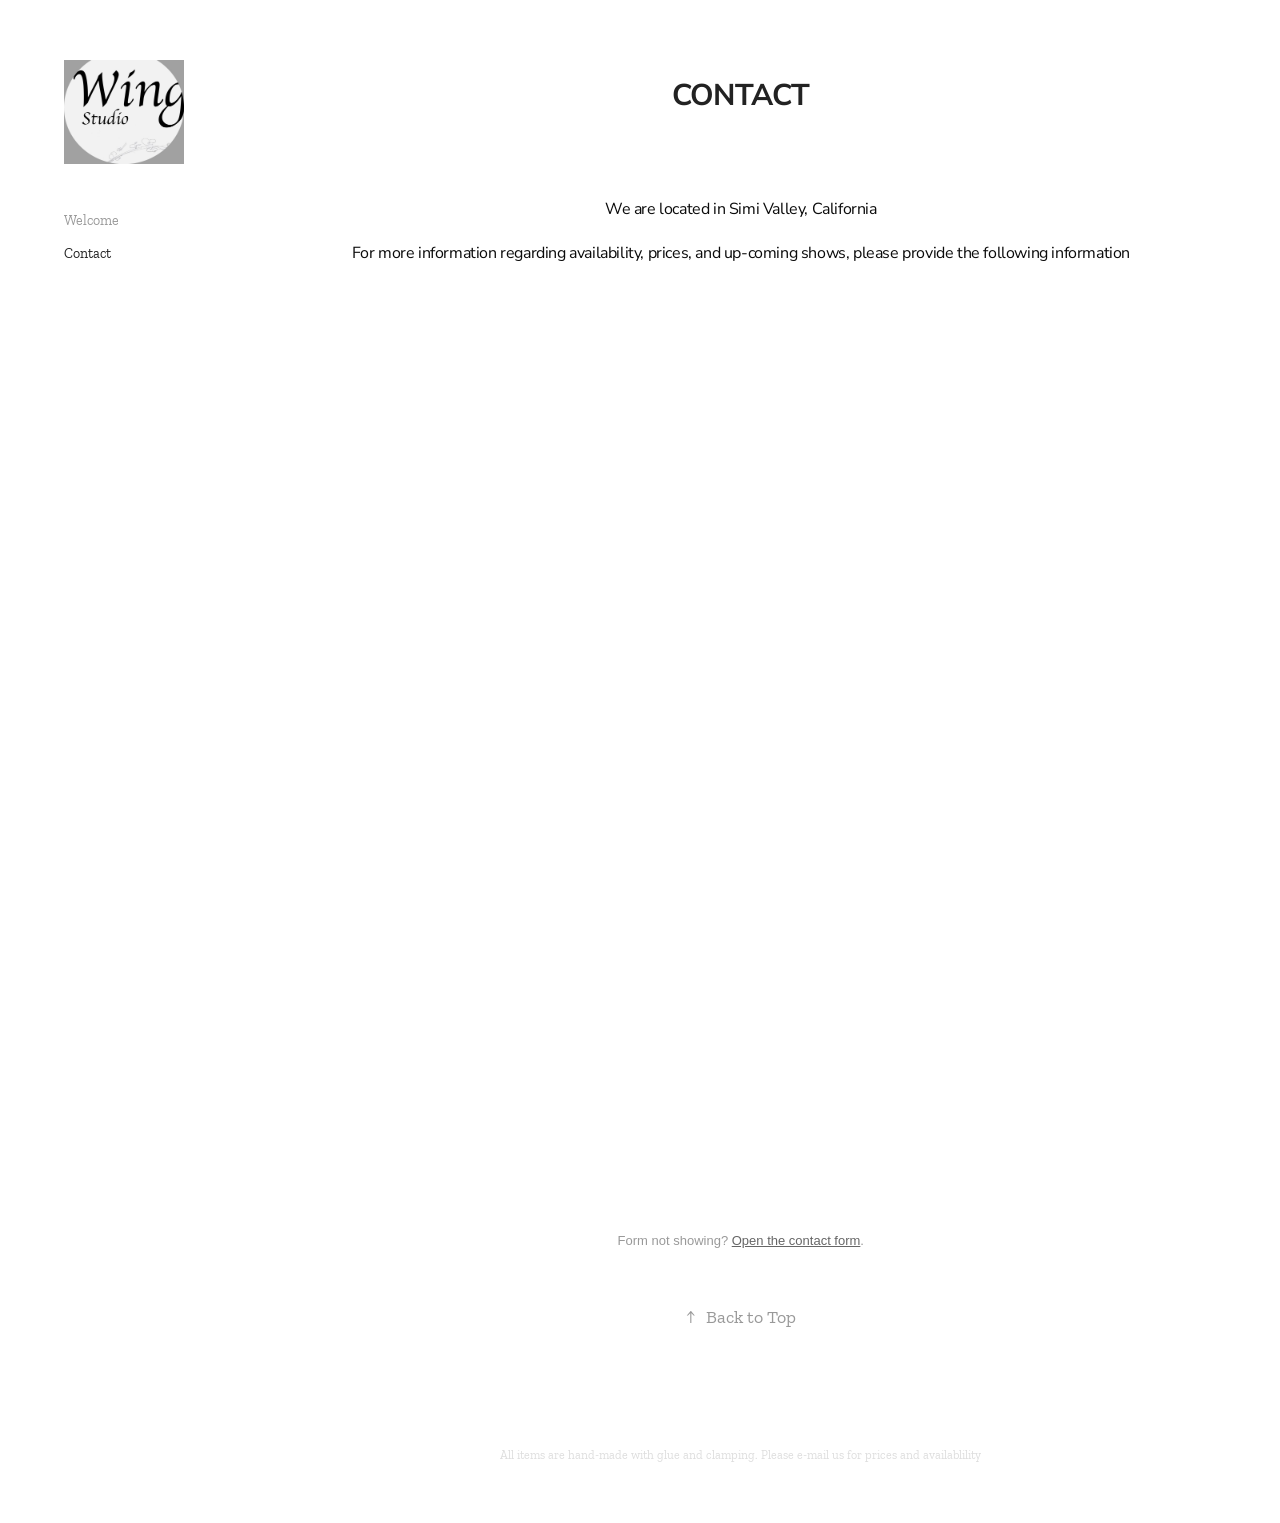
==== commit e634cd74: "Use an embedded Google Form on the contact page Replaces the Web3Forms form with the free Google For" ====
--- a/contact.html
+++ b/contact.html
@@ -81,25 +81,9 @@
 <div class="project-module module text project-module-text align- js-project-module e2e-site-project-module-text">
 <div class="rich-text js-text-editable module-text"><div><span class="texteditor-inline-color" style="color:#0b0b0b;">We are located in Simi Valley, California</span></div><div><span class="texteditor-inline-color" style="color:#0b0b0b;">For more information regarding availability, prices, and up-coming shows, please provide the following information</span></div></div>
 </div>
-<div class="project-module module form project-module-form js-project-module-form js-js-project-module" data-id="m62ae7520f0199bbf6e61e10134e551b293fd86d6367a4ac674d40">
-<form action="https://api.web3forms.com/submit" class="contact-form e2e-site-contact-form" method="POST"><input name="access_key" type="hidden" value="PASTE-YOUR-WEB3FORMS-ACCESS-KEY-HERE"/><input name="subject" type="hidden" value="New message from wingstudio.net"/><input name="from_name" type="hidden" value="wingstudio.net contact form"/><input autocomplete="off" name="botcheck" style="display:none" tabindex="-1" type="checkbox"/>
-<div class="form-input">
-<label for="f-name">Name *</label>
-<input id="f-name" name="name" placeholder="Your Name..." required="" type="text"/>
-</div>
-<div class="form-input">
-<label for="f-email">Email Address *</label>
-<input id="f-email" name="email" placeholder="Your Email Address..." required="" type="email"/>
-</div>
-<div class="form-input">
-<label for="f-message">Message *</label>
-<textarea id="f-message" name="message" placeholder="Your Message..." required=""></textarea>
-</div>
-<button class="submit-button" type="submit"><span class="js-submit-text submit-text preserve-whitespace">Submit</span></button>
-<div class="form-error" role="alert"></div></form>
-<div class="contact-form-sent">
-    Thank you!
-  </div>
+<div class="project-module module google-form">
+<iframe frameborder="0" loading="lazy" marginheight="0" marginwidth="0" src="https://docs.google.com/forms/d/e/1FAIpQLSeY7a9VLfMDwxIbBXNoXuFE3aiEwUSfyEdVbgv9dmcX3DMo8g/viewform?embedded=true" title="Wing Studio contact form">Loading…</iframe>
+<p class="google-form-fallback">Form not showing? <a href="https://docs.google.com/forms/d/e/1FAIpQLSeY7a9VLfMDwxIbBXNoXuFE3aiEwUSfyEdVbgv9dmcX3DMo8g/viewform" rel="noopener" target="_blank">Open the contact form</a>.</p>
 </div>
 </div>
 </div>
--- a/css/extra.css
+++ b/css/extra.css
@@ -11,3 +11,10 @@
 /* substitute font runs a little wider than the original Proxima Nova */
 .module-text, .module-caption, .page-header .title { letter-spacing: -0.025em; }
 .form-error { color: #b00020; font-size: 14px; margin-top: 10px; display: none; }
+
+/* Google Form on the contact page */
+.google-form { max-width: 640px; margin: 30px auto 0; }
+.google-form iframe { display: block; width: 100%; height: 880px; border: 0; }
+.google-form-fallback { text-align: center; font-size: 13px; color: #999; margin-top: 8px; }
+.google-form-fallback a { color: #666; text-decoration: underline; }
+@media (max-width: 540px) { .google-form iframe { height: 1000px; } }
